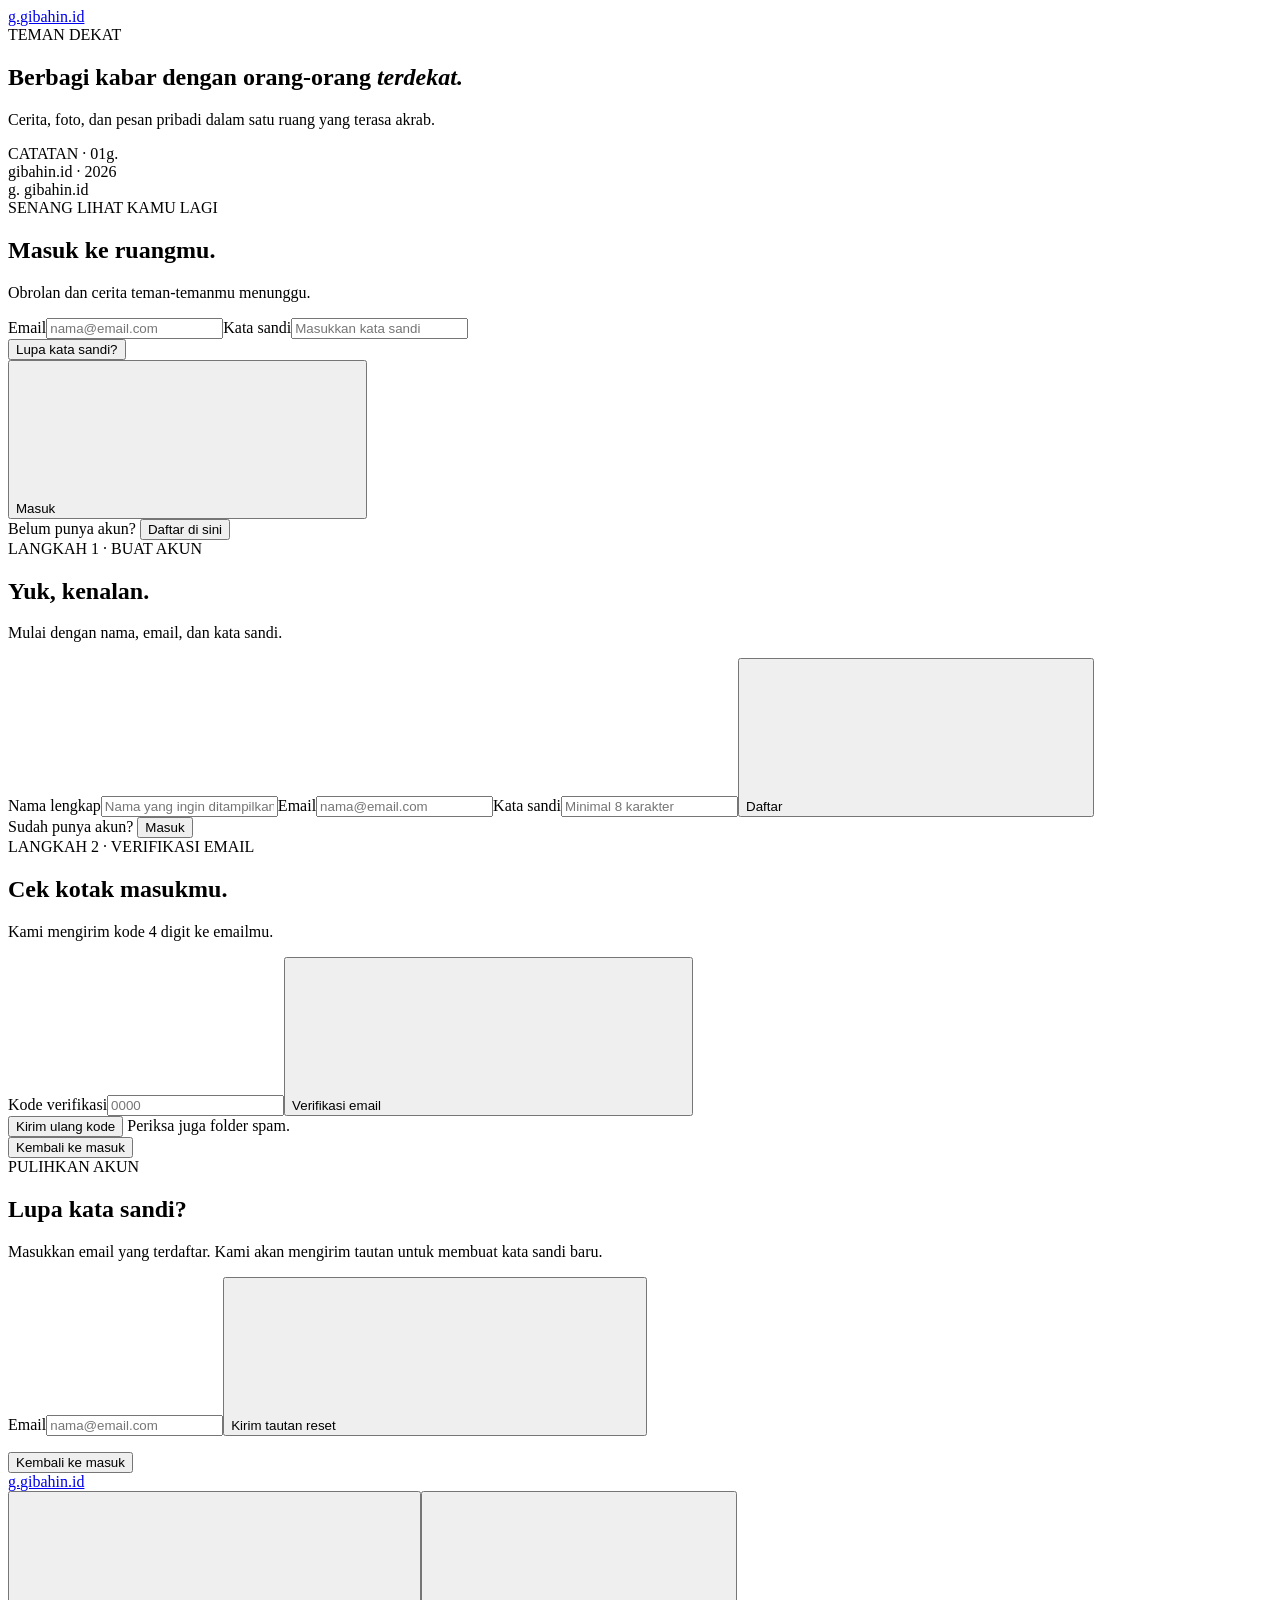
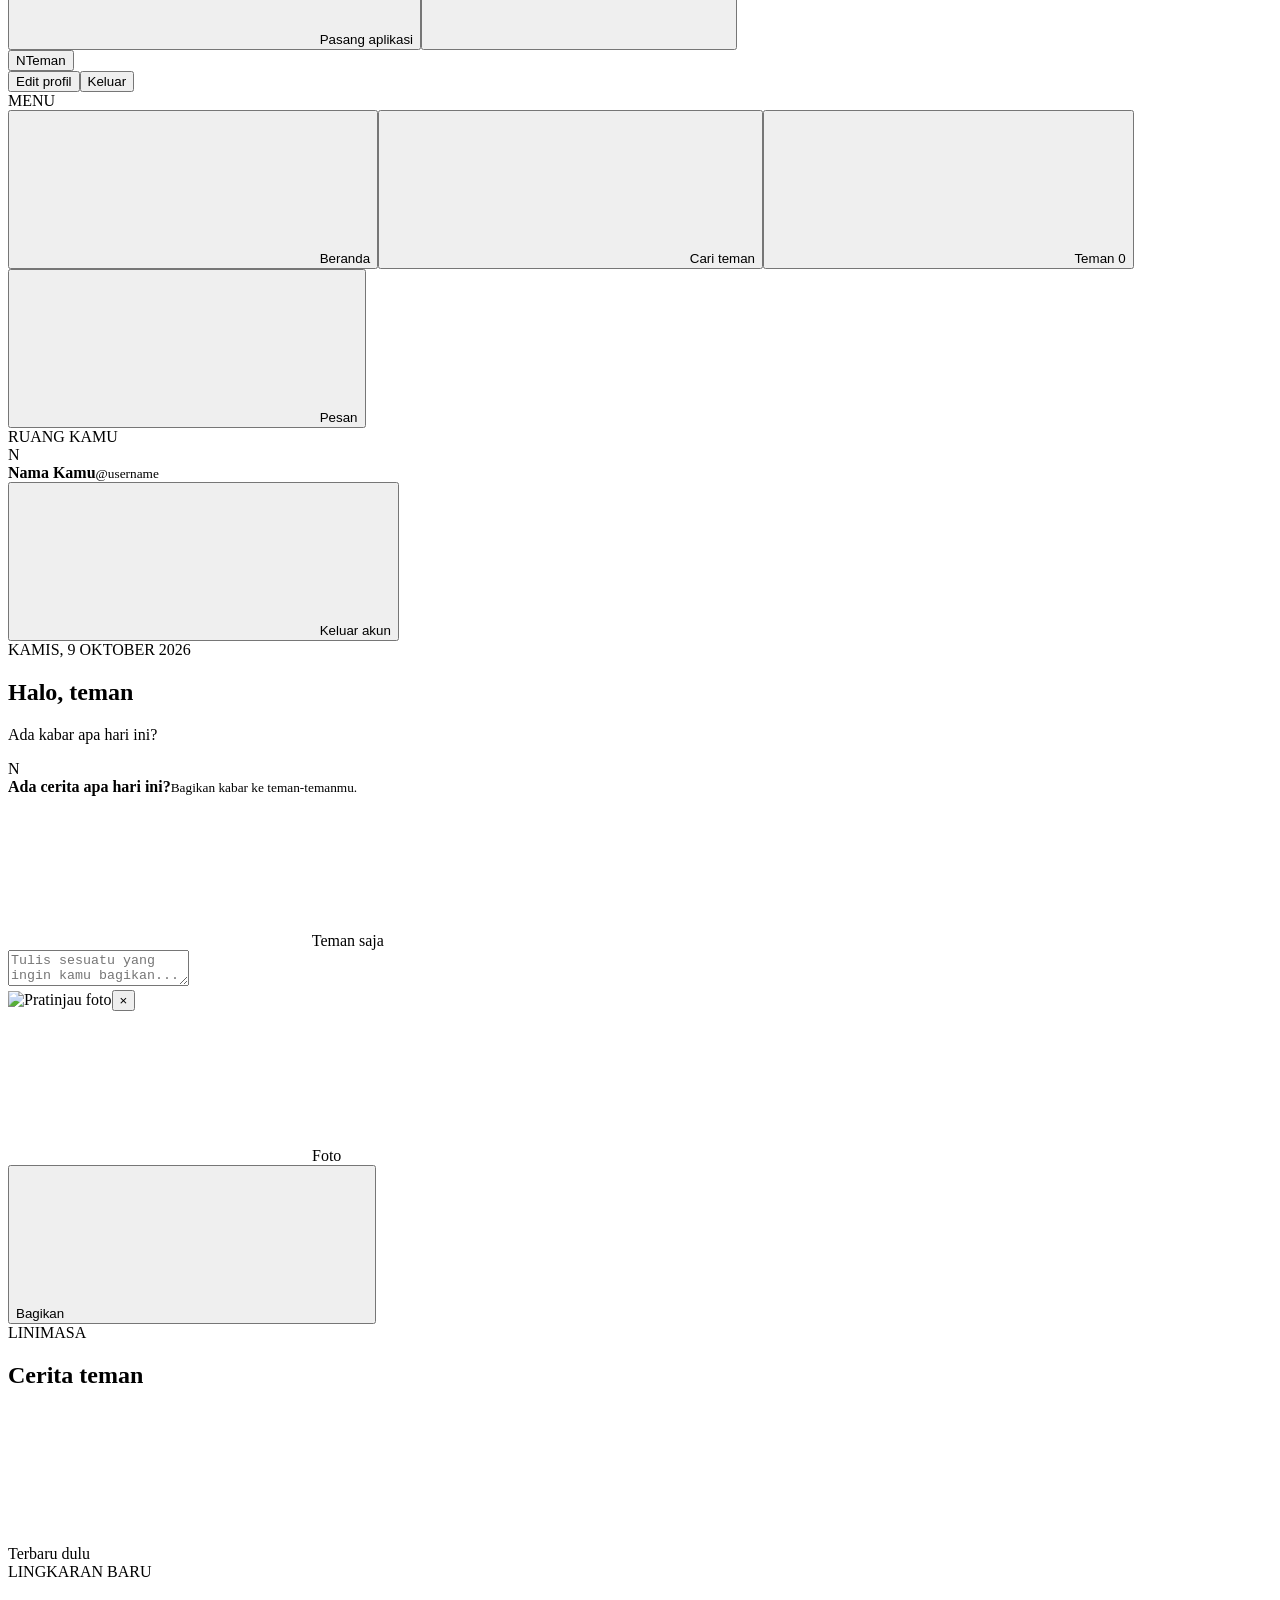
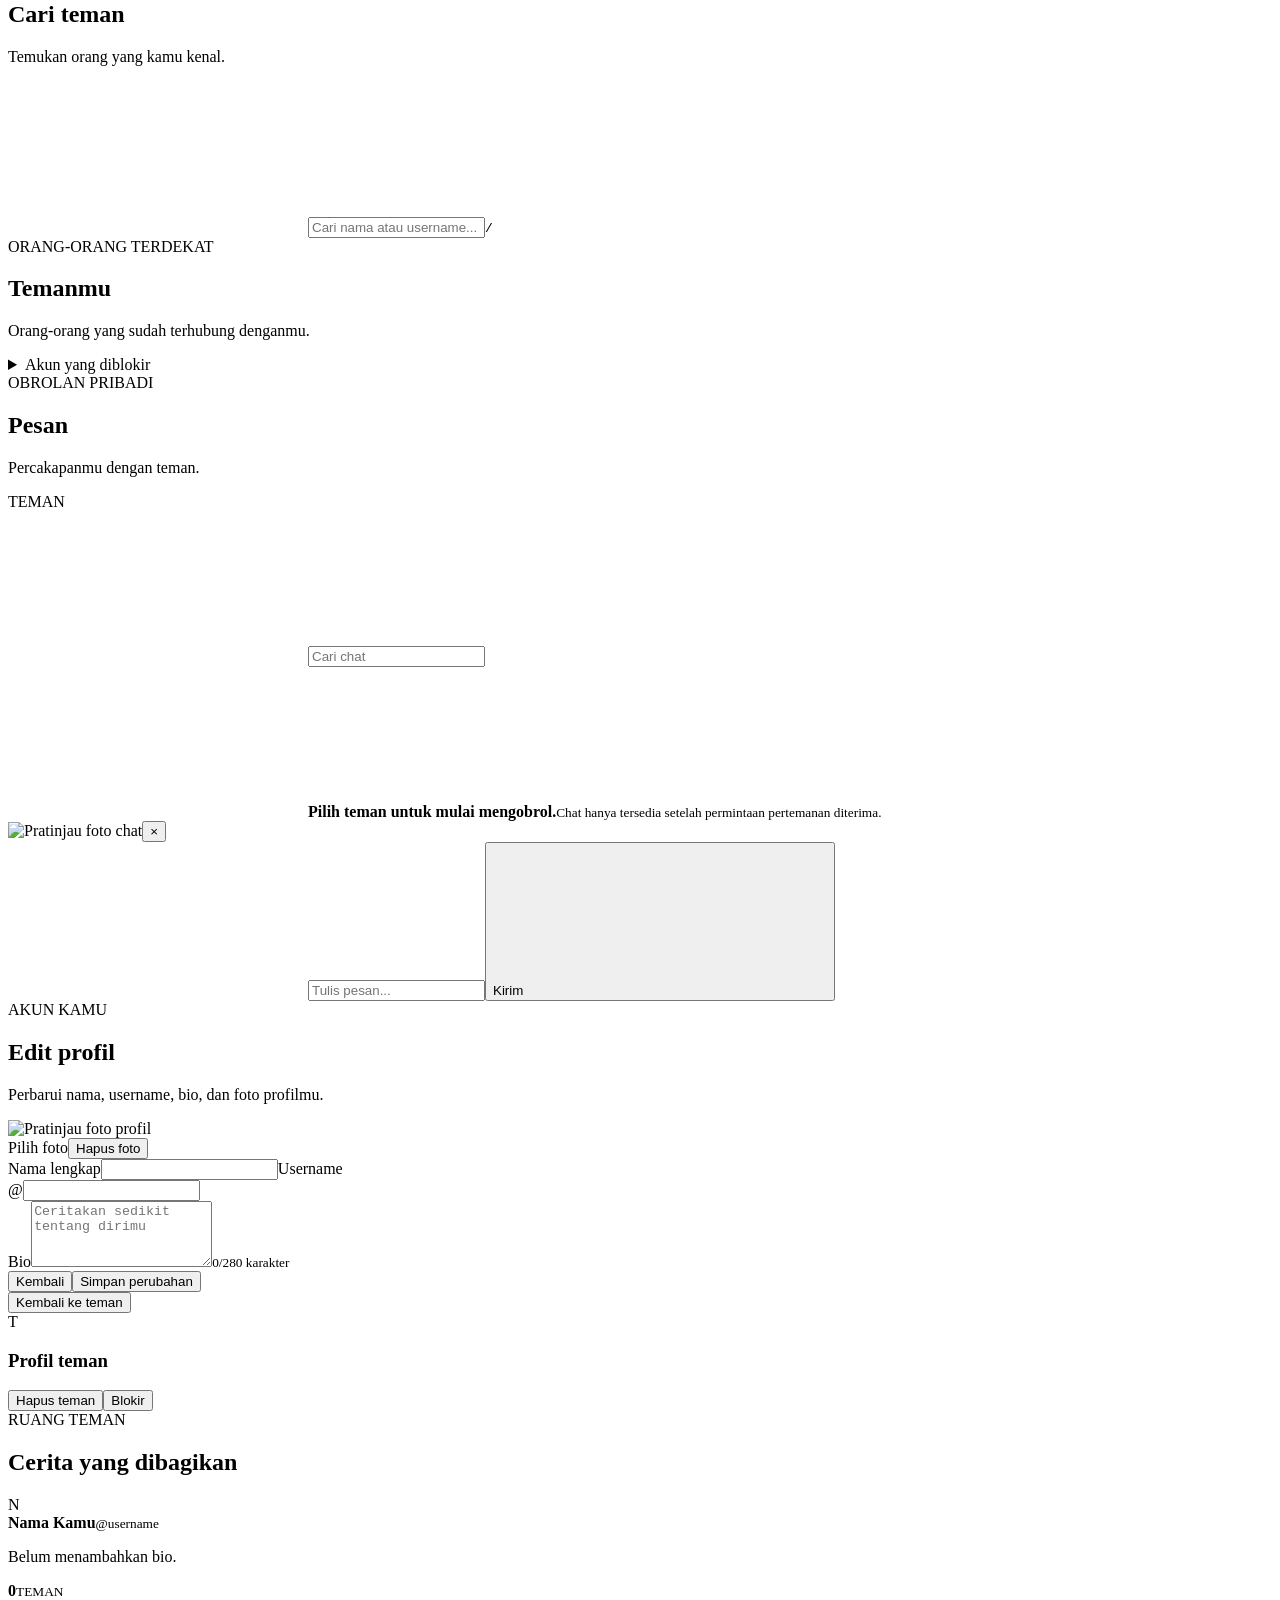
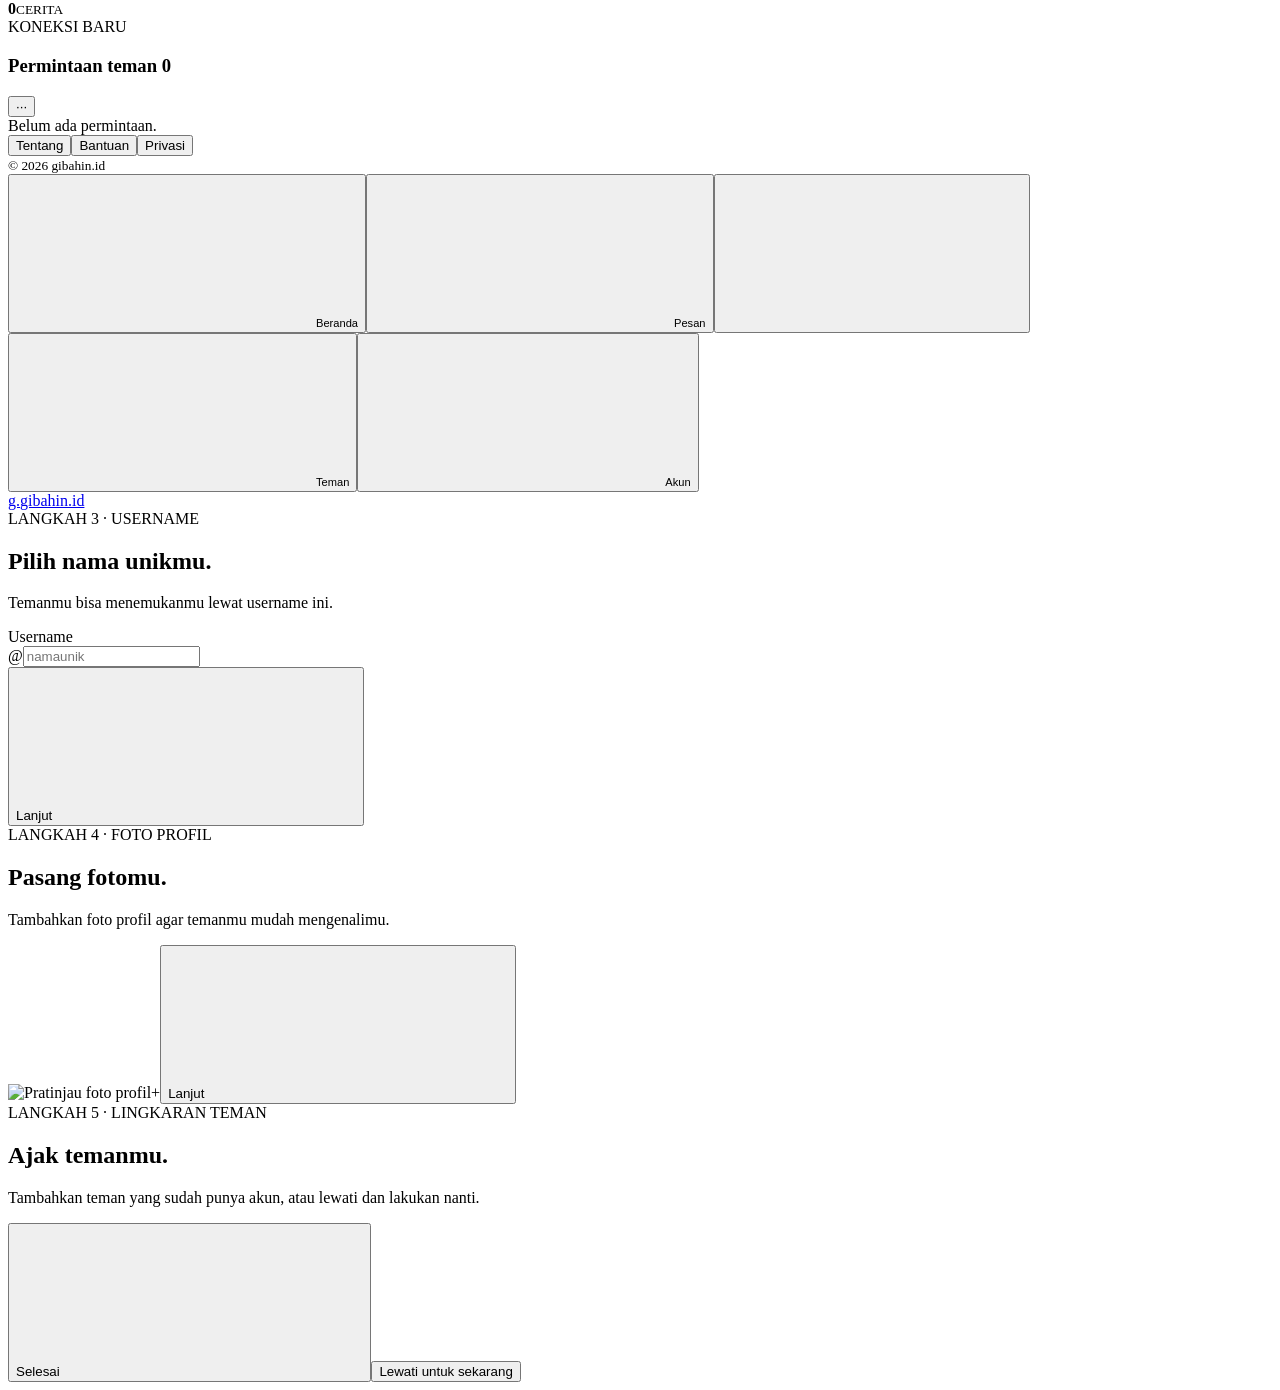
==== web/index.html @ b5e04d6a "Gibahin.ID" ====
<!doctype html>
<html lang="id">
<head>
  <meta charset="utf-8"><meta name="viewport" content="width=device-width, initial-scale=1, viewport-fit=cover">
  <meta name="theme-color" content="#f7f1e7"><meta name="description" content="Tempat kecil untuk berbagi cerita dengan teman dekat.">
  <link rel="manifest" href="/manifest.webmanifest"><link rel="icon" href="/icon.svg" type="image/svg+xml"><link rel="stylesheet" href="/style.css?v=27">
  <title>gibahin.id</title>
</head>
<body>
  <div class="grain"></div>
  <main id="auth" class="auth-shell">
    <section class="auth-copy">
      <a class="brand" href="#"><span class="brand-mark">g.</span><span>gibahin.id</span></a>
      <div class="auth-message"><div class="eyebrow"><span class="pulse"></span> TEMAN DEKAT</div><h1>Berbagi kabar dengan orang-orang <em>terdekat.</em></h1><p>Cerita, foto, dan pesan pribadi dalam satu ruang yang terasa akrab.</p>
      </div><div class="auth-art" aria-hidden="true"><span class="art-loop"></span><div class="art-card art-card-back"></div><div class="art-card art-card-front"><span class="art-kicker">CATATAN · 01</span><span class="art-picture"><i></i><i></i><i></i></span><span class="art-lines"><i></i><i></i><i></i></span><span class="art-stamp">g.</span></div><span class="art-spark art-spark-one"></span><span class="art-spark art-spark-two"></span></div><div class="auth-foot">gibahin.id · 2026</div>
    </section>
    <section class="auth-panel">
      <div class="mobile-brand"><span class="brand-mark">g.</span> gibahin.id</div>
      <div class="auth-card">
        <div id="loginForm"><div class="form-heading"><span class="eyebrow">SENANG LIHAT KAMU LAGI</span><h2>Masuk ke ruangmu.</h2><p>Obrolan dan cerita teman-temanmu menunggu.</p></div><label>Email<input id="loginEmail" type="email" placeholder="nama@email.com" autocomplete="email"></label><label>Kata sandi<input id="loginPassword" type="password" placeholder="Masukkan kata sandi" autocomplete="current-password"></label><div class="forgot-password-row"><button type="button" class="text-button" id="forgotPasswordAction">Lupa kata sandi?</button></div><button class="primary full" id="loginBtn">Masuk <svg class="ui-icon" aria-hidden="true"><use href="/icons.svg#arrow"></use></svg></button><div class="form-note">Belum punya akun? <button class="text-button" data-switch="register">Daftar di sini</button></div></div>
        <div id="registerForm" class="hidden"><div class="form-heading"><span class="eyebrow">LANGKAH 1 · BUAT AKUN</span><h2>Yuk, kenalan.</h2><p>Mulai dengan nama, email, dan kata sandi.</p></div><label>Nama lengkap<input id="regName" placeholder="Nama yang ingin ditampilkan" autocomplete="name"></label><label>Email<input id="regEmail" type="email" placeholder="nama@email.com" autocomplete="email"></label><label>Kata sandi<input id="regPassword" type="password" placeholder="Minimal 8 karakter" autocomplete="new-password"></label><button class="primary full" id="registerBtn">Daftar <svg class="ui-icon" aria-hidden="true"><use href="/icons.svg#arrow"></use></svg></button><div class="form-note">Sudah punya akun? <button class="text-button" data-switch="login">Masuk</button></div></div>
        <div id="verifyNotice" class="hidden"><div class="form-heading"><span class="eyebrow">LANGKAH 2 · VERIFIKASI EMAIL</span><h2>Cek kotak masukmu.</h2><p id="verifyMessage">Kami mengirim kode 4 digit ke emailmu.</p></div><label>Kode verifikasi<input id="verifyCode" type="text" inputmode="numeric" autocomplete="one-time-code" maxlength="4" pattern="[0-9]{4}" placeholder="0000" aria-label="Kode verifikasi 4 digit"></label><button class="primary full" id="verifyBtn">Verifikasi email <svg class="ui-icon" aria-hidden="true"><use href="/icons.svg#arrow"></use></svg></button><div class="form-note"><button class="text-button" id="resendCodeBtn" type="button">Kirim ulang kode</button><span id="resendHint"> Periksa juga folder spam.</span></div><button class="text-button" id="backToLogin" type="button">Kembali ke masuk</button></div>
        <form id="forgotPasswordForm" class="hidden"><div class="form-heading"><span class="eyebrow">PULIHKAN AKUN</span><h2>Lupa kata sandi?</h2><p>Masukkan email yang terdaftar. Kami akan mengirim tautan untuk membuat kata sandi baru.</p></div><label>Email<input id="resetRequestEmail" type="email" placeholder="nama@email.com" autocomplete="email" required></label><button class="primary full" id="sendResetLinkBtn" type="submit">Kirim tautan reset <svg class="ui-icon" aria-hidden="true"><use href="/icons.svg#arrow"></use></svg></button><p id="resetRequestNotice" class="form-note hidden" role="status"></p><button class="text-button reset-back-button" id="backToLoginFromReset" type="button">Kembali ke masuk</button></form>
        <div id="authError" class="error hidden"></div>
      </div>
    </section>
  </main>
  <div id="app" class="app hidden">
    <header class="topbar"><a class="brand" href="#"><span class="brand-mark">g.</span><span>gibahin.id</span></a><div class="top-actions"><button id="installBtn" class="install-btn hidden"><svg class="ui-icon" aria-hidden="true"><use href="/icons.svg#install"></use></svg> Pasang aplikasi</button><button class="icon-button" id="bellBtn" aria-label="Permintaan teman"><svg class="ui-icon" aria-hidden="true"><use href="/icons.svg#bell"></use></svg><span id="requestDot" class="request-notice hidden" aria-hidden="true"></span></button><div class="profile-menu-wrap"><button class="profile-chip" id="profileBtn" aria-haspopup="menu" aria-expanded="false"><span id="navAvatar" class="avatar avatar-small">N</span><span id="navName">Teman</span></button><div id="profileDropdown" class="profile-dropdown hidden" role="menu"><button type="button" id="editProfileAction" role="menuitem">Edit profil</button><button type="button" id="logoutMenuBtn" role="menuitem" class="danger-action">Keluar</button></div></div></div></header>
    <div class="app-layout"><aside class="left-rail"><div class="rail-label">MENU</div><button class="nav-item selected" data-view="home"><svg class="ui-icon" aria-hidden="true"><use href="/icons.svg#home"></use></svg> Beranda</button><button class="nav-item" data-view="discover"><svg class="ui-icon" aria-hidden="true"><use href="/icons.svg#search"></use></svg> Cari teman</button><button class="nav-item" data-view="friends"><svg class="ui-icon" aria-hidden="true"><use href="/icons.svg#friends"></use></svg> Teman <span class="nav-count" id="friendCount">0</span></button><button class="nav-item" data-view="chat"><svg class="ui-icon" aria-hidden="true"><use href="/icons.svg#chat"></use></svg> Pesan<i id="desktopMessagePing" class="message-ping hidden" aria-hidden="true"></i></button><div class="rail-divider"></div><div class="rail-label">RUANG KAMU</div><div class="self-card"><span id="sideAvatar" class="avatar">N</span><div><strong id="sideName">Nama Kamu</strong><small id="sideHandle">@username</small></div></div><button class="logout" id="logoutBtn"><svg class="ui-icon" aria-hidden="true"><use href="/icons.svg#logout"></use></svg> Keluar akun</button></aside>
      <section class="main-column"><div id="homeView"><div class="welcome-row"><div><span class="eyebrow">KAMIS, 9 OKTOBER 2026</span><h1 id="greeting">Halo, teman</h1><p class="subhead">Ada kabar apa hari ini?</p></div></div>
        <section class="composer card"><div class="composer-top"><span id="composerAvatar" class="avatar">N</span><div class="composer-prompt"><strong>Ada cerita apa hari ini?</strong><small>Bagikan kabar ke teman-temanmu.</small></div><span class="privacy-pill"><svg class="ui-icon" aria-hidden="true"><use href="/icons.svg#lock"></use></svg> <span>Teman saja</span></span></div><textarea id="postCaption" maxlength="1000" placeholder="Tulis sesuatu yang ingin kamu bagikan..."></textarea><div id="imagePreview" class="image-preview hidden"><img id="selectedImage" alt="Pratinjau foto"><button id="removeImage" type="button" aria-label="Hapus foto">×</button></div><div class="composer-bottom"><div class="composer-tools"><label class="photo-button" for="photoInput" title="Tambahkan foto"><svg class="ui-icon" aria-hidden="true"><use href="/icons.svg#photo"></use></svg> <span>Foto</span></label><input id="photoInput" type="file" accept="image/jpeg,image/png,image/webp" hidden></div><button class="primary post-button" id="postBtn">Bagikan <svg class="ui-icon" aria-hidden="true"><use href="/icons.svg#arrow"></use></svg></button></div></section>
        <div class="feed-heading"><div><span class="eyebrow">LINIMASA</span><h2>Cerita teman</h2></div><span class="feed-sort">Terbaru dulu <svg class="ui-icon" aria-hidden="true"><use href="/icons.svg#sort"></use></svg></span></div><div id="feed" class="feed-list"></div></div>
        <div id="discoverView" class="secondary-view hidden"><div class="welcome-row"><div><span class="eyebrow">LINGKARAN BARU</span><h1>Cari teman</h1><p class="subhead">Temukan orang yang kamu kenal.</p></div></div><div class="search-box"><svg class="ui-icon" aria-hidden="true"><use href="/icons.svg#search"></use></svg><input id="searchInput" placeholder="Cari nama atau username..."><kbd>/</kbd></div><div id="peopleList" class="people-list"></div></div>
        <div id="friendsView" class="secondary-view hidden"><div class="welcome-row"><div><span class="eyebrow">ORANG-ORANG TERDEKAT</span><h1>Temanmu</h1><p class="subhead">Orang-orang yang sudah terhubung denganmu.</p></div></div><div id="friendsList" class="people-list"></div><details class="blocked-section"><summary>Akun yang diblokir</summary><div id="blockedList" class="blocked-list"><div class="empty-mini">Memuat...</div></div></details></div>
        <div id="chatView" class="secondary-view hidden"><div class="welcome-row"><div><span class="eyebrow">OBROLAN PRIBADI</span><h1>Pesan</h1><p class="subhead">Percakapanmu dengan teman.</p></div></div><div class="chat-layout"><aside class="chat-sidebar"><div class="chat-list-title">TEMAN</div><label class="chat-search"><svg class="ui-icon" aria-hidden="true"><use href="/icons.svg#search"></use></svg><input id="chatSearchInput" type="search" placeholder="Cari chat" aria-label="Cari percakapan"></label><div id="conversationList" class="conversation-list"></div></aside><section class="chat-panel"><div id="chatEmpty" class="chat-empty"><svg class="ui-icon chat-empty-icon" aria-hidden="true"><use href="/icons.svg#chat"></use></svg><strong>Pilih teman untuk mulai mengobrol.</strong><small>Chat hanya tersedia setelah permintaan pertemanan diterima.</small></div><div id="activeChat" class="active-chat hidden"><div id="chatHeader" class="chat-header"></div><div id="messageList" class="message-list"></div><form id="messageForm" class="message-form"><div id="chatImagePreview" class="chat-image-preview hidden"><img id="chatImagePreviewImg" alt="Pratinjau foto chat"><button type="button" id="removeChatImage" aria-label="Hapus foto">×</button></div><div class="message-compose-row"><label class="chat-photo-button" for="chatImageInput" title="Kirim foto"><svg class="ui-icon" aria-hidden="true"><use href="/icons.svg#photo"></use></svg></label><input id="chatImageInput" type="file" accept="image/jpeg,image/png,image/webp" hidden><input id="messageInput" maxlength="4000" placeholder="Tulis pesan..." autocomplete="off"><button class="primary" type="submit">Kirim <svg class="ui-icon" aria-hidden="true"><use href="/icons.svg#arrow"></use></svg></button></div></form></div></section></div></div>
      <div id="profileView" class="secondary-view hidden"><div class="welcome-row"><div><span class="eyebrow">AKUN KAMU</span><h1>Edit profil</h1><p class="subhead">Perbarui nama, username, bio, dan foto profilmu.</p></div></div><section class="profile-page card"><form id="profileForm"><div class="profile-photo-row"><div class="profile-preview"><img id="profileAvatarPreview" alt="Pratinjau foto profil"></div><div><label class="photo-button profile-photo-button" for="profileAvatarInput">Pilih foto</label><input id="profileAvatarInput" type="file" accept="image/jpeg,image/png,image/webp" hidden><button class="text-button" type="button" id="clearProfileAvatar">Hapus foto</button></div></div><label>Nama lengkap<input id="profileName" maxlength="100" required autocomplete="name"></label><label>Username<div class="input-prefix"><span>@</span><input id="profileUsername" maxlength="24" required autocomplete="username"></div></label><label>Bio<textarea id="profileBio" maxlength="280" rows="4" placeholder="Ceritakan sedikit tentang dirimu"></textarea><small class="profile-help"><span id="bioCount">0</span>/280 karakter</small></label><div class="profile-form-actions"><button type="button" class="profile-cancel" id="cancelProfile">Kembali</button><button type="submit" class="primary">Simpan perubahan</button></div><div id="profileError" class="error hidden"></div></form></section></div>
      <div id="friendProfileView" class="secondary-view hidden"><button class="profile-back" id="backFromFriendProfile">Kembali ke teman</button><section class="friend-profile-card card"><div id="friendProfileCover" class="friend-profile-cover"></div><div class="friend-profile-body"><span id="friendProfileAvatar" class="avatar friend-profile-avatar">T</span><h1 id="friendProfileName">Profil teman</h1><div id="friendProfileHandle" class="friend-profile-handle"></div><p id="friendProfileBio" class="friend-profile-bio"></p><div class="friend-profile-actions"><button type="button" class="profile-cancel" id="removeFriendAction">Hapus teman</button><button type="button" class="danger-action block-user-action" id="blockFriendAction">Blokir</button></div></div></section><div class="feed-heading"><div><span class="eyebrow">RUANG TEMAN</span><h2>Cerita yang dibagikan</h2></div></div><div id="friendProfilePosts" class="feed-list"></div></div>
      </section><aside class="right-rail"><div class="mini-profile"><div class="mini-cover"></div><span id="rightAvatar" class="avatar mini-avatar">N</span><div class="mini-profile-info"><strong id="rightName">Nama Kamu</strong><small id="rightHandle">@username</small><p id="rightBio">Belum menambahkan bio.</p></div><div class="mini-stats"><div><strong id="statFriends">0</strong><small>TEMAN</small></div><div><strong id="statPosts">0</strong><small>CERITA</small></div></div></div>
        <div class="request-card"><div class="widget-heading"><div><span class="eyebrow">KONEKSI BARU</span><h3>Permintaan teman <span id="reqCount" class="count-badge">0</span></h3></div><button id="viewRequests" class="more-button">···</button></div><div id="requestList" class="request-list"><div class="empty-mini">Belum ada permintaan.</div></div></div>
      </aside></div>
    <footer class="site-footer"><nav class="site-footer-links" aria-label="Informasi"><button type="button" data-info="about" aria-haspopup="dialog">Tentang</button><button type="button" data-info="help" aria-haspopup="dialog">Bantuan</button><button type="button" data-info="privacy" aria-haspopup="dialog">Privasi</button></nav><small>© 2026 gibahin.id</small></footer>
    <nav class="mobile-nav"><button class="selected" data-view="home"><svg class="ui-icon" aria-hidden="true"><use href="/icons.svg#home"></use></svg><small>Beranda</small></button><button data-view="chat"><svg class="ui-icon" aria-hidden="true"><use href="/icons.svg#chat"></use></svg><i id="mobileMessagePing" class="message-ping hidden" aria-hidden="true"></i><small>Pesan</small></button><button class="mobile-compose" id="mobileCompose" aria-label="Buat cerita"><svg class="ui-icon" aria-hidden="true"><use href="/icons.svg#plus"></use></svg></button><button data-view="friends"><svg class="ui-icon" aria-hidden="true"><use href="/icons.svg#friends"></use></svg><small>Teman</small></button><button id="mobileProfile" data-view="profile"><svg class="ui-icon" aria-hidden="true"><use href="/icons.svg#person"></use></svg><small>Akun</small></button></nav>
  </div>
  <div id="onboarding" class="onboarding-overlay hidden"><div class="onboarding-card"><a class="brand" href="#"><span class="brand-mark">g.</span><span>gibahin.id</span></a><div class="onboard-progress"><i id="progressBar"></i></div><div id="onboardStep1"><span class="eyebrow">LANGKAH 3 · USERNAME</span><h2>Pilih nama unikmu.</h2><p>Temanmu bisa menemukanmu lewat username ini.</p><label>Username<div class="input-prefix"><span>@</span><input id="onboardUsername" maxlength="24" placeholder="namaunik" autocomplete="username"></div></label><button class="primary full" id="saveUsername">Lanjut <svg class="ui-icon" aria-hidden="true"><use href="/icons.svg#arrow"></use></svg></button></div><div id="onboardStep2" class="hidden"><span class="eyebrow">LANGKAH 4 · FOTO PROFIL</span><h2>Pasang fotomu.</h2><p>Tambahkan foto profil agar temanmu mudah mengenalimu.</p><label class="avatar-upload" for="avatarInput"><img id="avatarPreview" alt="Pratinjau foto profil"><span id="avatarPlaceholder">+</span></label><input id="avatarInput" type="file" accept="image/jpeg,image/png,image/webp" hidden><button class="primary full" id="saveAvatar">Lanjut <svg class="ui-icon" aria-hidden="true"><use href="/icons.svg#arrow"></use></svg></button></div><div id="onboardStep3" class="hidden"><span class="eyebrow">LANGKAH 5 · LINGKARAN TEMAN</span><h2>Ajak temanmu.</h2><p>Tambahkan teman yang sudah punya akun, atau lewati dan lakukan nanti.</p><div id="onboardPeople" class="onboard-people"></div><button class="primary full" id="finishOnboarding">Selesai <svg class="ui-icon" aria-hidden="true"><use href="/icons.svg#check"></use></svg></button><button class="text-button skip-step" id="skipFriends">Lewati untuk sekarang</button></div><div id="onboardError" class="error hidden"></div></div></div>
  <dialog id="avatarCropDialog" class="profile-dialog crop-dialog" aria-labelledby="avatarCropTitle"><div class="profile-dialog-heading"><div><span class="eyebrow">FOTO PROFIL</span><h2 id="avatarCropTitle">Atur foto</h2></div><button type="button" class="profile-close" id="cancelAvatarCrop" aria-label="Tutup"><svg class="ui-icon" aria-hidden="true"><use href="/icons.svg#close"></use></svg></button></div><p class="crop-help">Geser dan perbesar foto sampai pas di dalam bingkai.</p><div id="cropStage" class="crop-stage"><img id="cropSource" alt="Atur potongan foto profil" draggable="false"></div><label class="crop-slider-label">Perbesar <input id="cropZoom" type="range" min="1" max="3" step="0.01" value="1"></label><label class="crop-slider-label">Geser horizontal <input id="cropX" type="range" min="0" max="100" value="50"></label><label class="crop-slider-label">Geser vertikal <input id="cropY" type="range" min="0" max="100" value="50"></label><div class="profile-form-actions"><button type="button" class="profile-cancel" id="cancelCropButton">Batal</button><button type="button" class="primary" id="applyAvatarCrop">Gunakan foto</button></div></dialog>
  <dialog id="postEditDialog" class="profile-dialog" aria-labelledby="postEditTitle"><form id="postEditForm"><div class="profile-dialog-heading"><div><span class="eyebrow">CERITAMU</span><h2 id="postEditTitle">Edit postingan</h2></div><button type="button" class="profile-close" id="closePostEdit" aria-label="Tutup"><svg class="ui-icon" aria-hidden="true"><use href="/icons.svg#close"></use></svg></button></div><label>Isi cerita<textarea id="editPostCaption" maxlength="1000" rows="5" placeholder="Tulis sesuatu yang ingin kamu bagikan..."></textarea></label><div class="edit-photo-tools"><label class="photo-button profile-photo-button" for="editPostPhoto">Pilih foto</label><input id="editPostPhoto" type="file" accept="image/jpeg,image/png,image/webp" hidden><button type="button" class="text-button" id="clearEditPostPhoto">Hapus foto</button></div><div id="editPostPreview" class="image-preview hidden"><img id="editPostImage" alt="Pratinjau foto postingan"></div><div id="postEditError" class="error hidden"></div><div class="profile-form-actions"><button type="button" class="profile-cancel" id="cancelPostEdit">Batal</button><button type="submit" class="primary">Simpan perubahan</button></div></form></dialog>
  <dialog id="friendRequestsDialog" class="profile-dialog request-dialog" aria-labelledby="friendRequestsTitle"><div class="profile-dialog-heading"><div><span class="eyebrow">KONEKSI BARU</span><h2 id="friendRequestsTitle">Permintaan teman <span id="requestDialogCount" class="count-badge">0</span></h2></div><button type="button" class="profile-close" id="closeFriendRequests" aria-label="Tutup"><svg class="ui-icon" aria-hidden="true"><use href="/icons.svg#close"></use></svg></button></div><div id="requestDialogList" class="request-list"></div></dialog>
  <dialog id="infoDialog" class="profile-dialog info-dialog" aria-labelledby="infoDialogTitle"><div class="profile-dialog-heading"><div><span class="eyebrow">gibahin.id</span><h2 id="infoDialogTitle">Informasi</h2></div><button type="button" class="profile-close" id="closeInfoDialog" aria-label="Tutup"><svg class="ui-icon" aria-hidden="true"><use href="/icons.svg#close"></use></svg></button></div><div id="infoDialogBody" class="info-dialog-body"></div></dialog>
  <div id="toast" class="toast"></div>
  <script src="/app.js?v=24" defer></script>
</body></html>
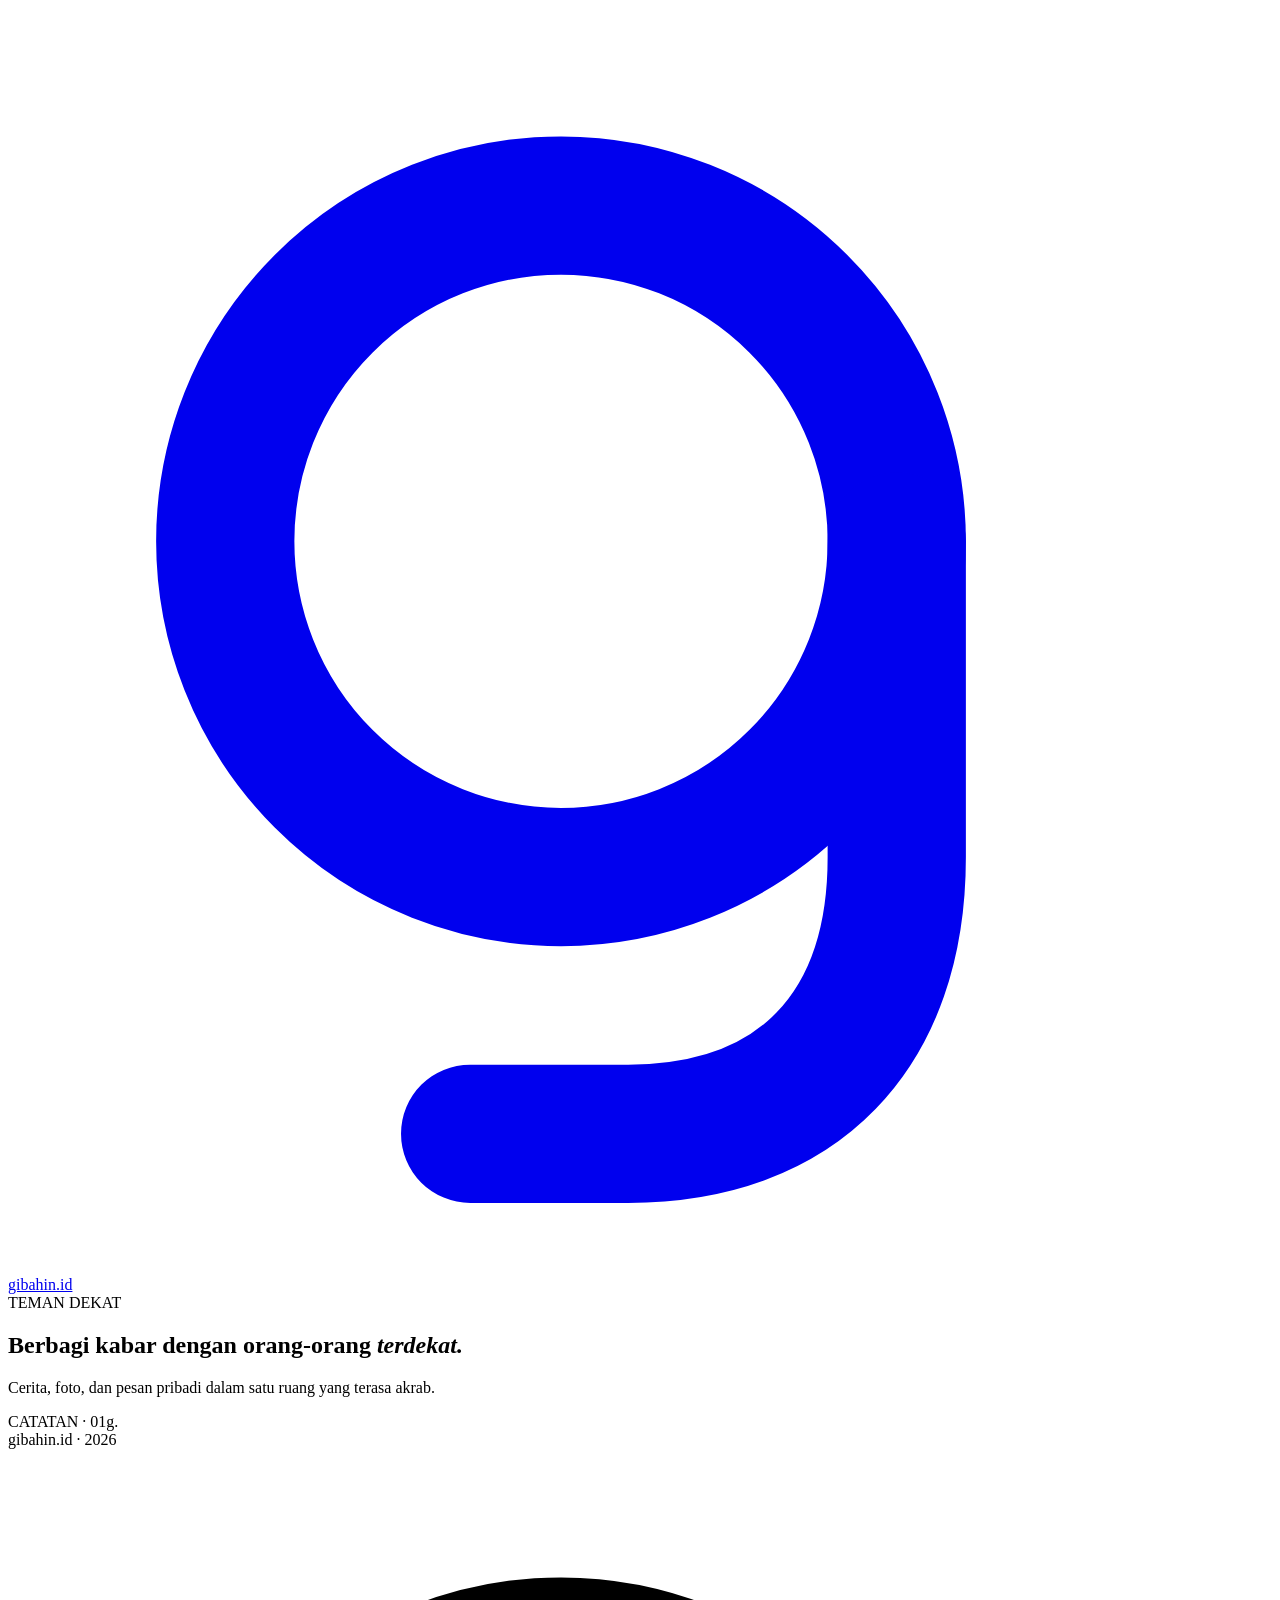
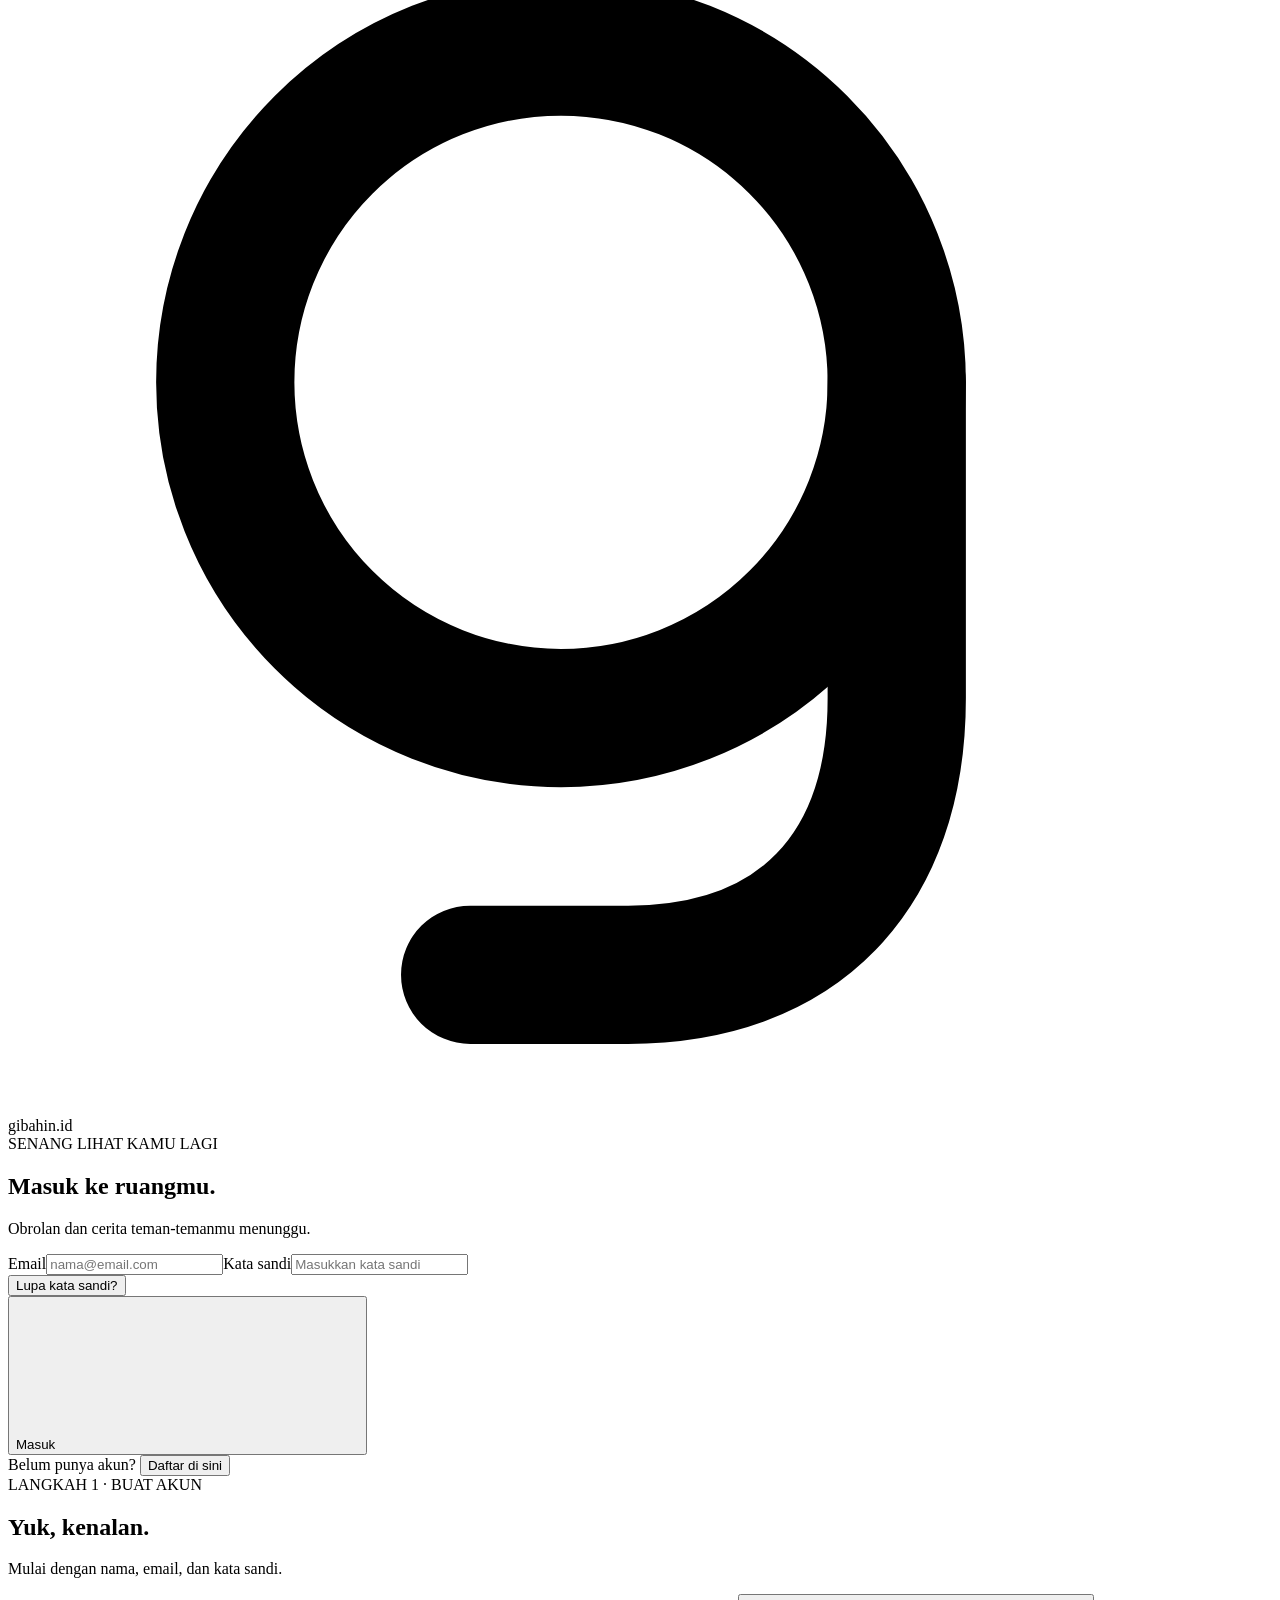
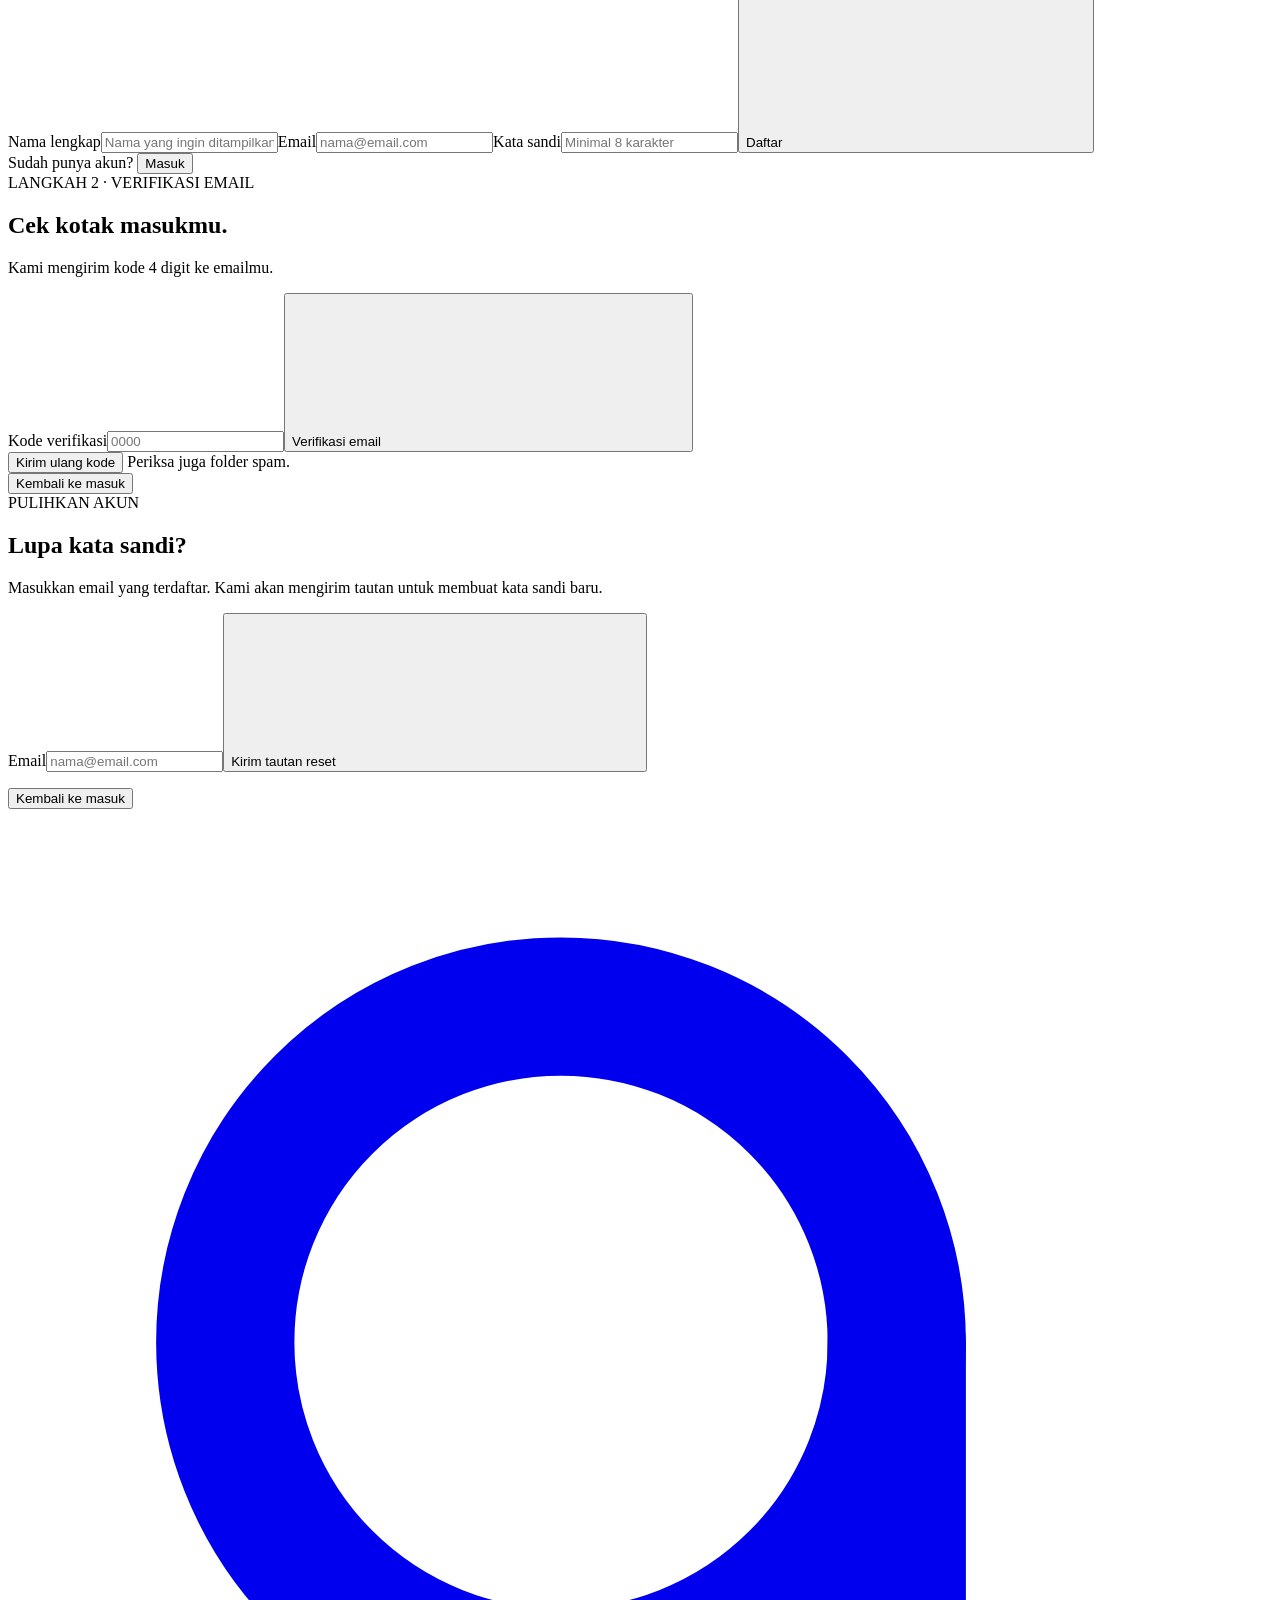
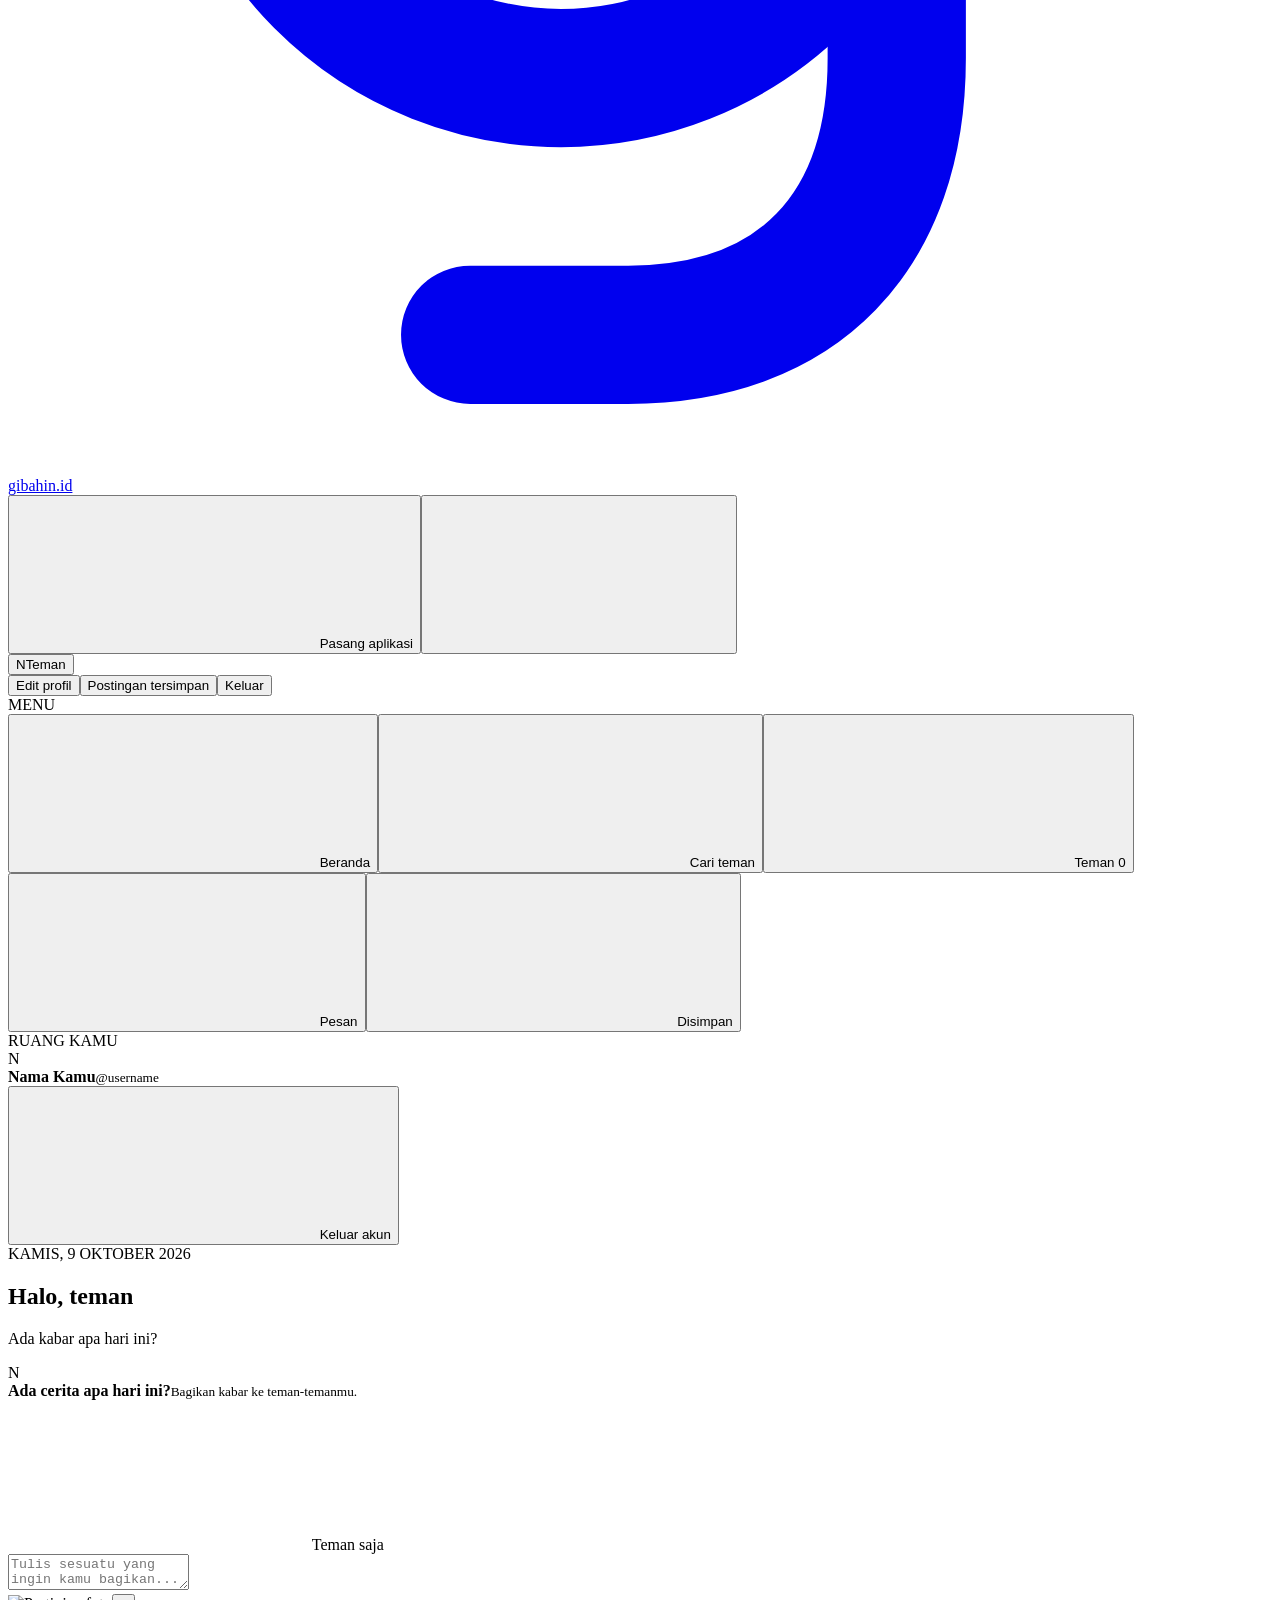
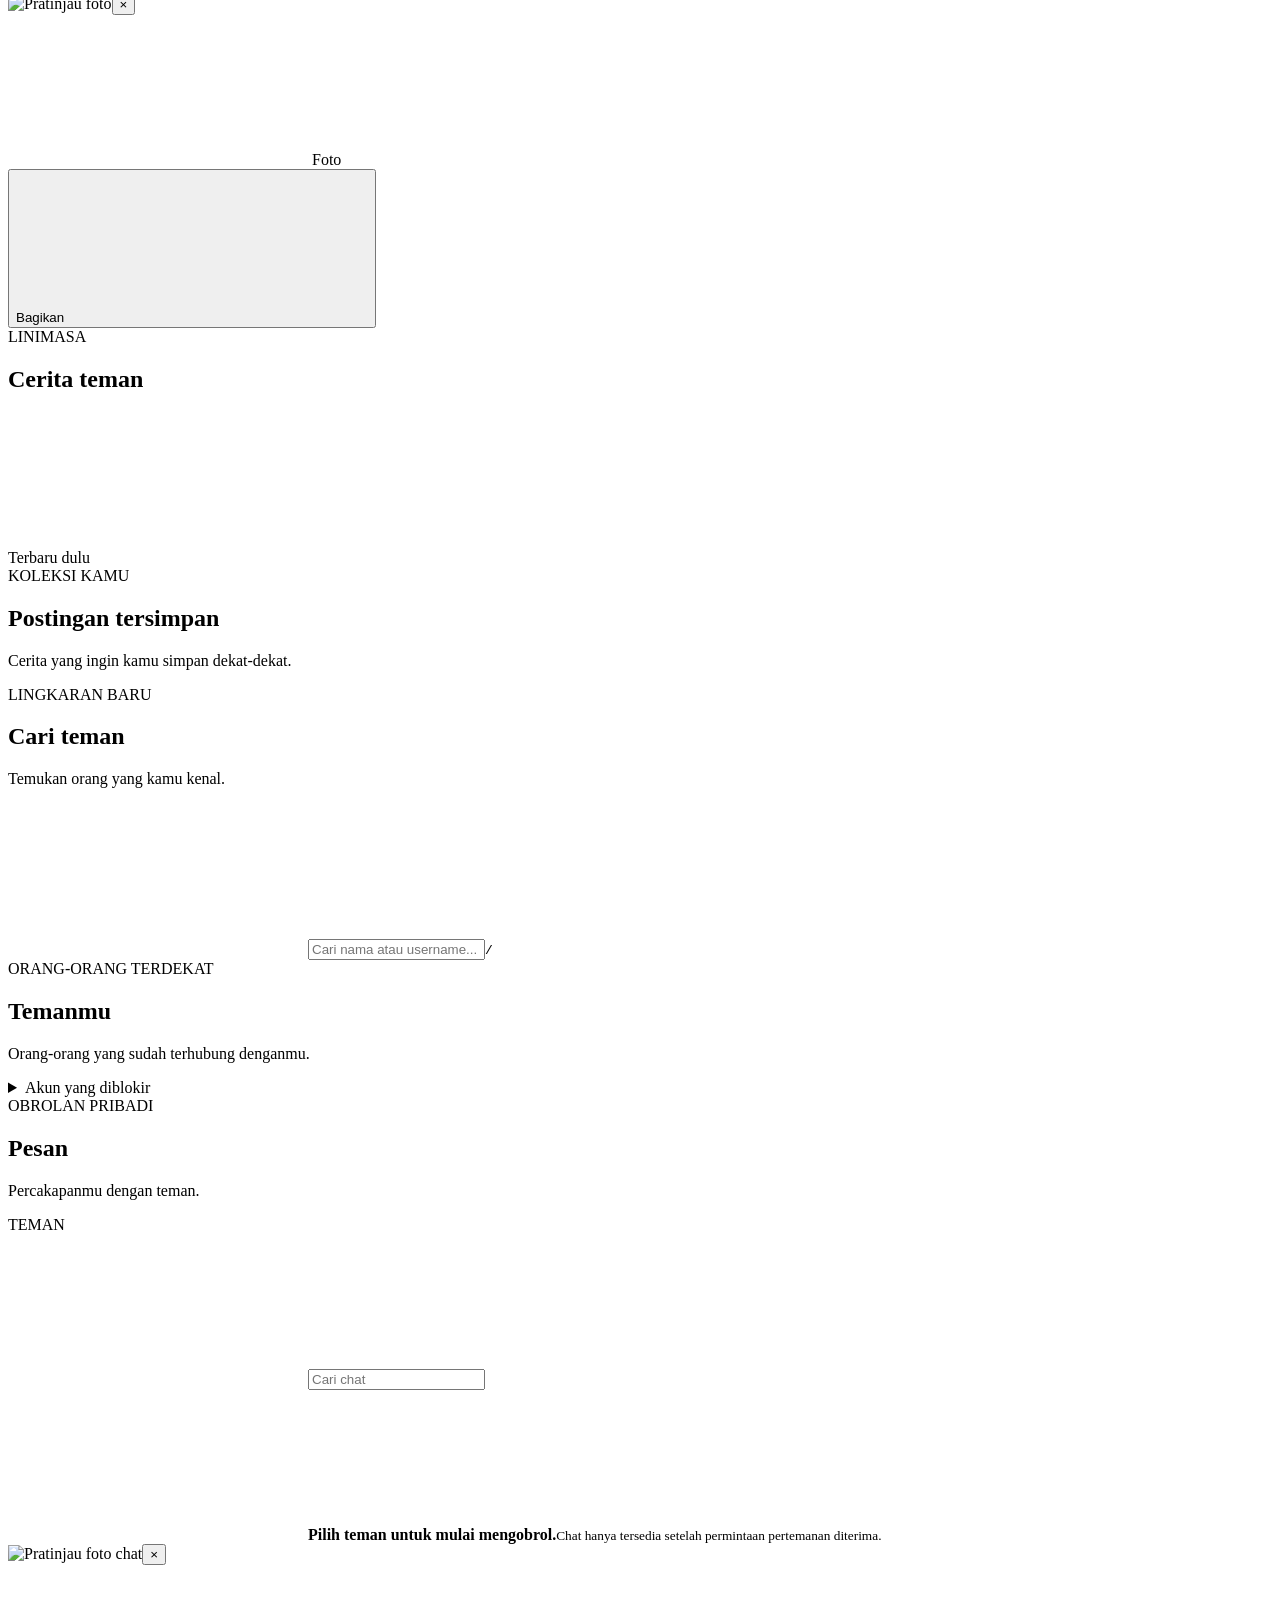
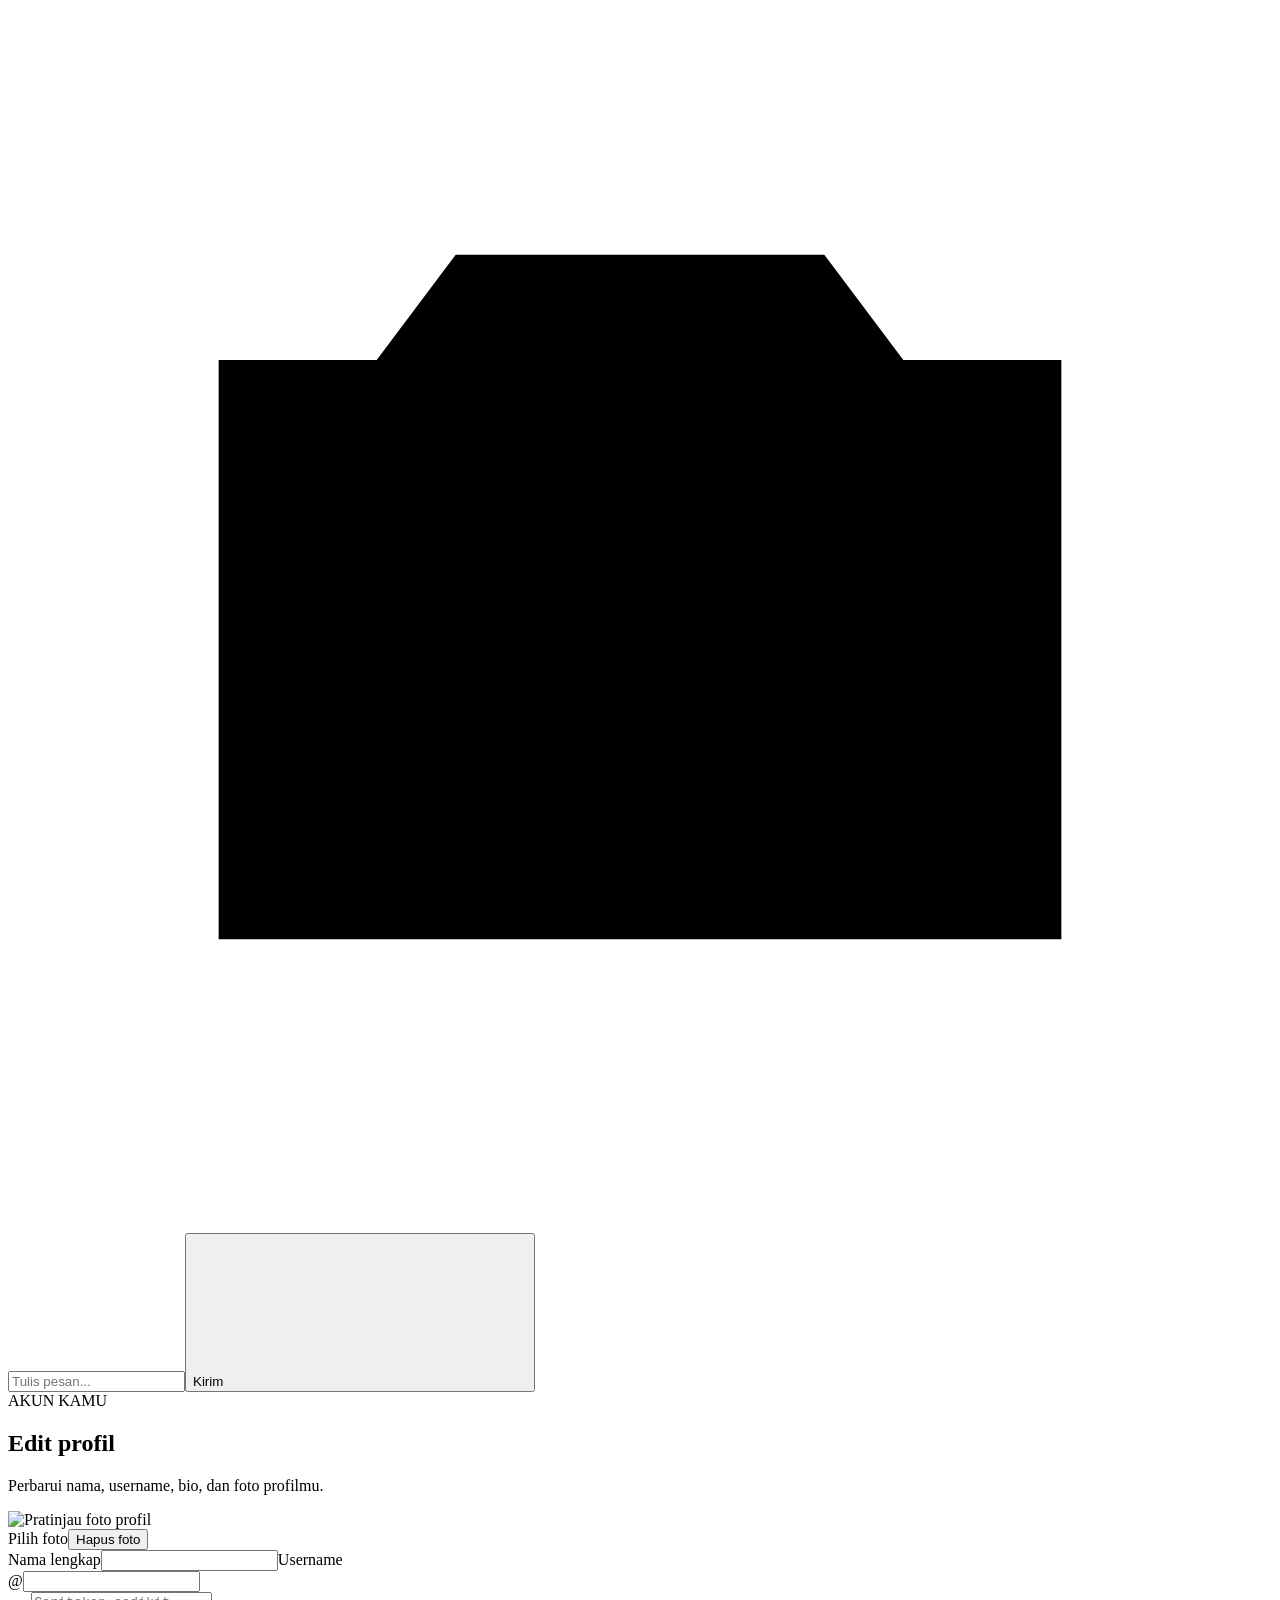
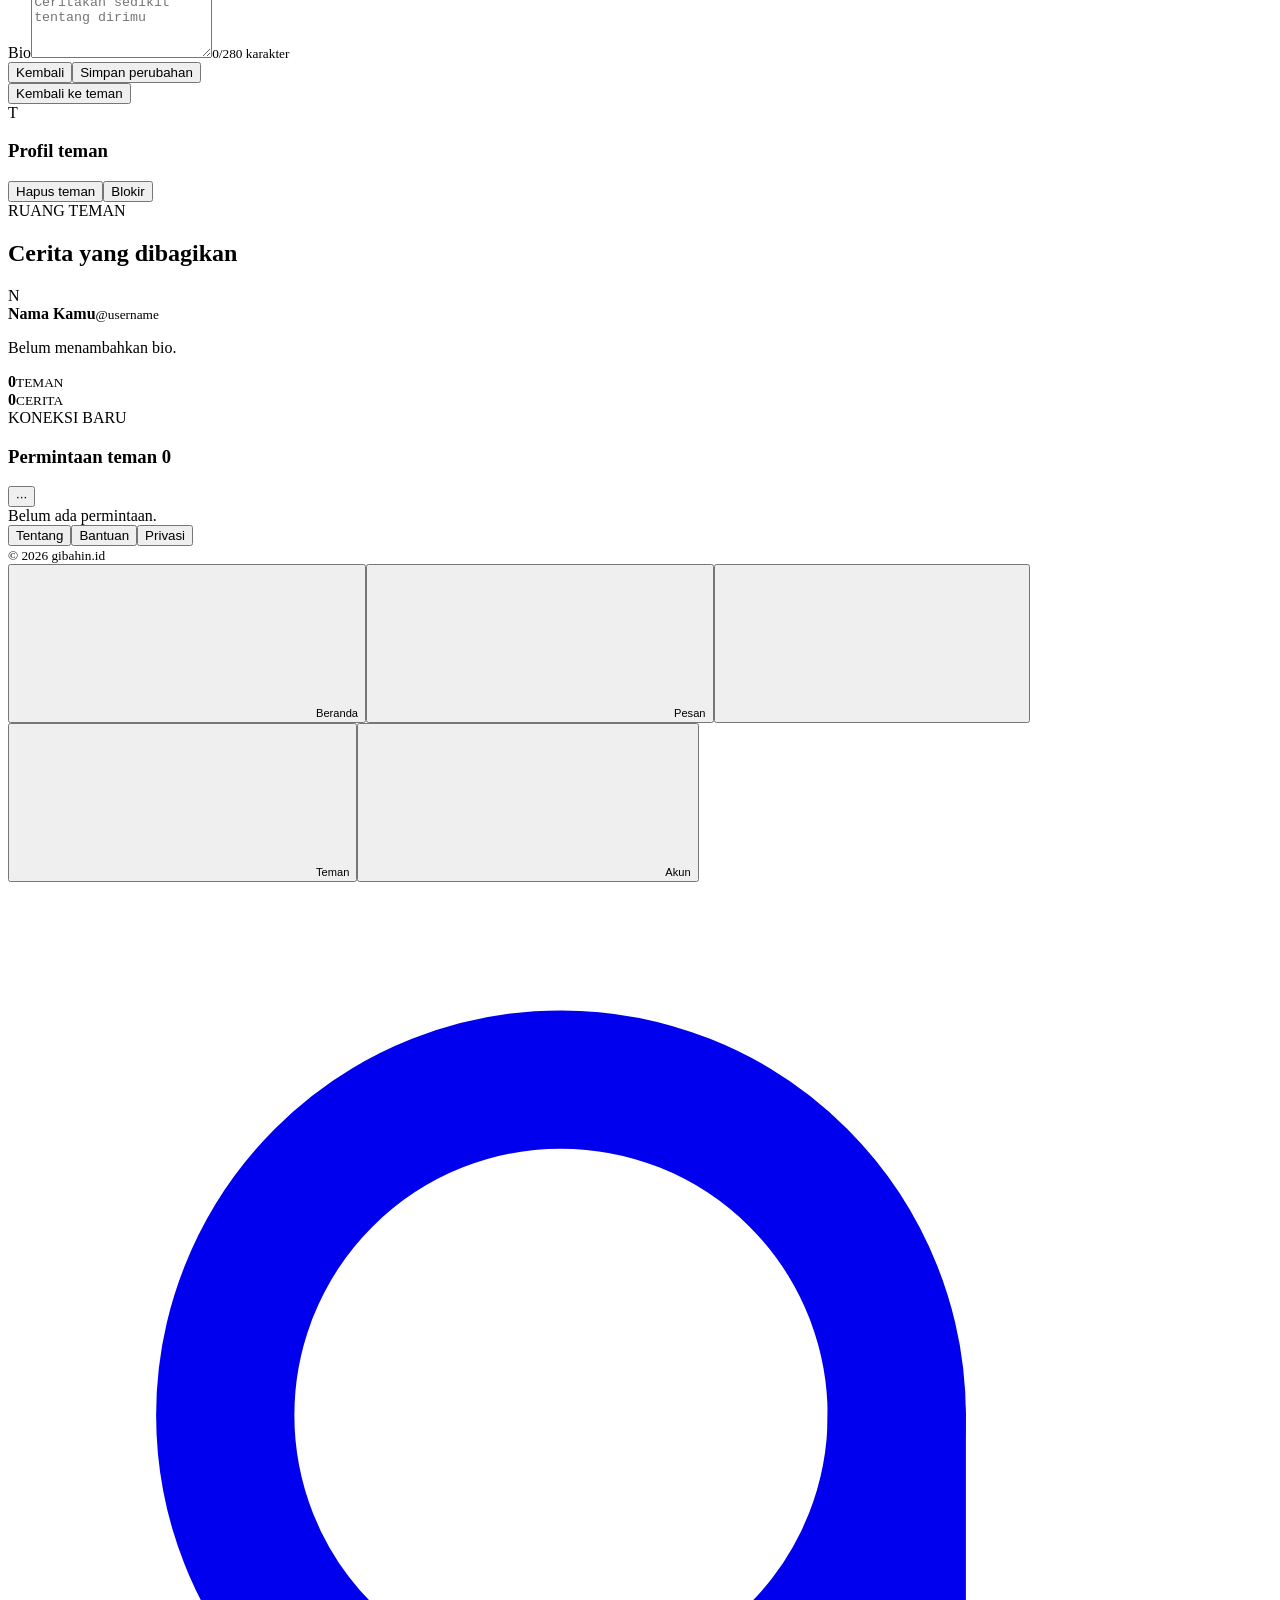
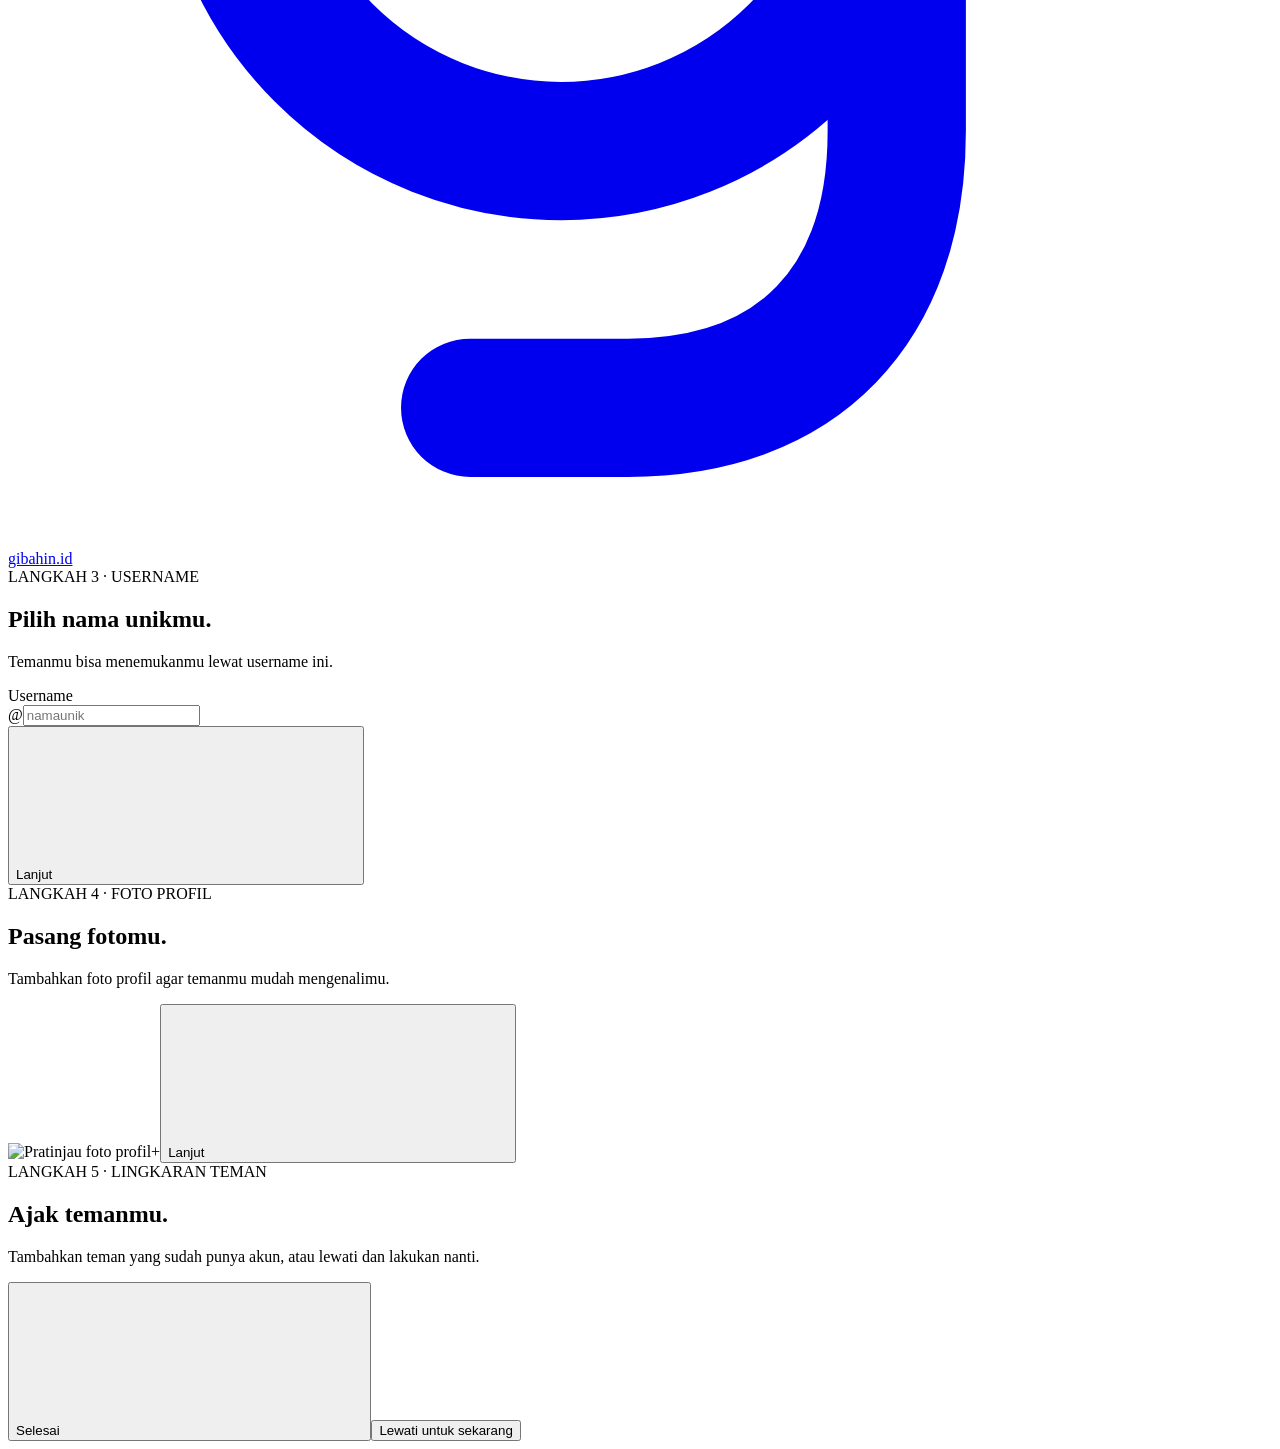
==== commit 1cfe3d36: "last update" ====
--- a/web/index.html
+++ b/web/index.html
@@ -3,19 +3,19 @@
 <head>
   <meta charset="utf-8"><meta name="viewport" content="width=device-width, initial-scale=1, viewport-fit=cover">
   <meta name="theme-color" content="#f7f1e7"><meta name="description" content="Tempat kecil untuk berbagi cerita dengan teman dekat.">
-  <link rel="manifest" href="/manifest.webmanifest"><link rel="icon" href="/icon.svg" type="image/svg+xml"><link rel="stylesheet" href="/style.css?v=27">
+  <link rel="manifest" href="/manifest.webmanifest"><link rel="icon" href="/icon.svg" type="image/svg+xml"><link rel="stylesheet" href="/style.css?v=32">
   <title>gibahin.id</title>
 </head>
 <body>
   <div class="grain"></div>
   <main id="auth" class="auth-shell">
     <section class="auth-copy">
-      <a class="brand" href="#"><span class="brand-mark">g.</span><span>gibahin.id</span></a>
+      <a class="brand" href="#"><span class="brand-mark" aria-hidden="true"><svg class="brand-glyph" viewBox="0 0 32 32" focusable="false"><circle cx="14" cy="13.5" r="8.5" fill="none" stroke="currentColor" stroke-width="3.5"/><path d="M22.5 13.5v8c0 4.4-2.5 7-6.8 7h-4" fill="none" stroke="currentColor" stroke-width="3.5" stroke-linecap="round"/></svg></span><span>gibahin.id</span></a>
       <div class="auth-message"><div class="eyebrow"><span class="pulse"></span> TEMAN DEKAT</div><h1>Berbagi kabar dengan orang-orang <em>terdekat.</em></h1><p>Cerita, foto, dan pesan pribadi dalam satu ruang yang terasa akrab.</p>
       </div><div class="auth-art" aria-hidden="true"><span class="art-loop"></span><div class="art-card art-card-back"></div><div class="art-card art-card-front"><span class="art-kicker">CATATAN · 01</span><span class="art-picture"><i></i><i></i><i></i></span><span class="art-lines"><i></i><i></i><i></i></span><span class="art-stamp">g.</span></div><span class="art-spark art-spark-one"></span><span class="art-spark art-spark-two"></span></div><div class="auth-foot">gibahin.id · 2026</div>
     </section>
     <section class="auth-panel">
-      <div class="mobile-brand"><span class="brand-mark">g.</span> gibahin.id</div>
+      <div class="mobile-brand"><span class="brand-mark" aria-hidden="true"><svg class="brand-glyph" viewBox="0 0 32 32" focusable="false"><circle cx="14" cy="13.5" r="8.5" fill="none" stroke="currentColor" stroke-width="3.5"/><path d="M22.5 13.5v8c0 4.4-2.5 7-6.8 7h-4" fill="none" stroke="currentColor" stroke-width="3.5" stroke-linecap="round"/></svg></span> gibahin.id</div>
       <div class="auth-card">
         <div id="loginForm"><div class="form-heading"><span class="eyebrow">SENANG LIHAT KAMU LAGI</span><h2>Masuk ke ruangmu.</h2><p>Obrolan dan cerita teman-temanmu menunggu.</p></div><label>Email<input id="loginEmail" type="email" placeholder="nama@email.com" autocomplete="email"></label><label>Kata sandi<input id="loginPassword" type="password" placeholder="Masukkan kata sandi" autocomplete="current-password"></label><div class="forgot-password-row"><button type="button" class="text-button" id="forgotPasswordAction">Lupa kata sandi?</button></div><button class="primary full" id="loginBtn">Masuk <svg class="ui-icon" aria-hidden="true"><use href="/icons.svg#arrow"></use></svg></button><div class="form-note">Belum punya akun? <button class="text-button" data-switch="register">Daftar di sini</button></div></div>
         <div id="registerForm" class="hidden"><div class="form-heading"><span class="eyebrow">LANGKAH 1 · BUAT AKUN</span><h2>Yuk, kenalan.</h2><p>Mulai dengan nama, email, dan kata sandi.</p></div><label>Nama lengkap<input id="regName" placeholder="Nama yang ingin ditampilkan" autocomplete="name"></label><label>Email<input id="regEmail" type="email" placeholder="nama@email.com" autocomplete="email"></label><label>Kata sandi<input id="regPassword" type="password" placeholder="Minimal 8 karakter" autocomplete="new-password"></label><button class="primary full" id="registerBtn">Daftar <svg class="ui-icon" aria-hidden="true"><use href="/icons.svg#arrow"></use></svg></button><div class="form-note">Sudah punya akun? <button class="text-button" data-switch="login">Masuk</button></div></div>
@@ -26,14 +26,15 @@
     </section>
   </main>
   <div id="app" class="app hidden">
-    <header class="topbar"><a class="brand" href="#"><span class="brand-mark">g.</span><span>gibahin.id</span></a><div class="top-actions"><button id="installBtn" class="install-btn hidden"><svg class="ui-icon" aria-hidden="true"><use href="/icons.svg#install"></use></svg> Pasang aplikasi</button><button class="icon-button" id="bellBtn" aria-label="Permintaan teman"><svg class="ui-icon" aria-hidden="true"><use href="/icons.svg#bell"></use></svg><span id="requestDot" class="request-notice hidden" aria-hidden="true"></span></button><div class="profile-menu-wrap"><button class="profile-chip" id="profileBtn" aria-haspopup="menu" aria-expanded="false"><span id="navAvatar" class="avatar avatar-small">N</span><span id="navName">Teman</span></button><div id="profileDropdown" class="profile-dropdown hidden" role="menu"><button type="button" id="editProfileAction" role="menuitem">Edit profil</button><button type="button" id="logoutMenuBtn" role="menuitem" class="danger-action">Keluar</button></div></div></div></header>
-    <div class="app-layout"><aside class="left-rail"><div class="rail-label">MENU</div><button class="nav-item selected" data-view="home"><svg class="ui-icon" aria-hidden="true"><use href="/icons.svg#home"></use></svg> Beranda</button><button class="nav-item" data-view="discover"><svg class="ui-icon" aria-hidden="true"><use href="/icons.svg#search"></use></svg> Cari teman</button><button class="nav-item" data-view="friends"><svg class="ui-icon" aria-hidden="true"><use href="/icons.svg#friends"></use></svg> Teman <span class="nav-count" id="friendCount">0</span></button><button class="nav-item" data-view="chat"><svg class="ui-icon" aria-hidden="true"><use href="/icons.svg#chat"></use></svg> Pesan<i id="desktopMessagePing" class="message-ping hidden" aria-hidden="true"></i></button><div class="rail-divider"></div><div class="rail-label">RUANG KAMU</div><div class="self-card"><span id="sideAvatar" class="avatar">N</span><div><strong id="sideName">Nama Kamu</strong><small id="sideHandle">@username</small></div></div><button class="logout" id="logoutBtn"><svg class="ui-icon" aria-hidden="true"><use href="/icons.svg#logout"></use></svg> Keluar akun</button></aside>
-      <section class="main-column"><div id="homeView"><div class="welcome-row"><div><span class="eyebrow">KAMIS, 9 OKTOBER 2026</span><h1 id="greeting">Halo, teman</h1><p class="subhead">Ada kabar apa hari ini?</p></div></div>
+    <header class="topbar"><a class="brand" href="#"><span class="brand-mark" aria-hidden="true"><svg class="brand-glyph" viewBox="0 0 32 32" focusable="false"><circle cx="14" cy="13.5" r="8.5" fill="none" stroke="currentColor" stroke-width="3.5"/><path d="M22.5 13.5v8c0 4.4-2.5 7-6.8 7h-4" fill="none" stroke="currentColor" stroke-width="3.5" stroke-linecap="round"/></svg></span><span>gibahin.id</span></a><div class="top-actions"><button id="installBtn" class="install-btn hidden"><svg class="ui-icon" aria-hidden="true"><use href="/icons.svg#install"></use></svg> Pasang aplikasi</button><button class="icon-button" id="bellBtn" aria-label="Notifikasi"><svg class="ui-icon" aria-hidden="true"><use href="/icons.svg#bell"></use></svg><span id="requestDot" class="request-notice hidden" aria-hidden="true"></span></button><div class="profile-menu-wrap"><button class="profile-chip" id="profileBtn" aria-haspopup="menu" aria-expanded="false"><span id="navAvatar" class="avatar avatar-small">N</span><span id="navName">Teman</span></button><div id="profileDropdown" class="profile-dropdown hidden" role="menu"><button type="button" id="editProfileAction" role="menuitem">Edit profil</button><button type="button" id="savedMenuAction" role="menuitem">Postingan tersimpan</button><button type="button" id="logoutMenuBtn" role="menuitem" class="danger-action">Keluar</button></div></div></div></header>
+    <div class="app-layout"><aside class="left-rail"><div class="rail-label">MENU</div><button class="nav-item selected" data-view="home"><svg class="ui-icon" aria-hidden="true"><use href="/icons.svg#home"></use></svg> Beranda</button><button class="nav-item" data-view="discover"><svg class="ui-icon" aria-hidden="true"><use href="/icons.svg#search"></use></svg> Cari teman</button><button class="nav-item" data-view="friends"><svg class="ui-icon" aria-hidden="true"><use href="/icons.svg#friends"></use></svg> Teman <span class="nav-count" id="friendCount">0</span></button><button class="nav-item" data-view="chat"><svg class="ui-icon" aria-hidden="true"><use href="/icons.svg#chat"></use></svg> Pesan<i id="desktopMessagePing" class="message-ping hidden" aria-hidden="true"></i></button><button class="nav-item" data-view="saved"><svg class="ui-icon" aria-hidden="true"><use href="/icons.svg#bookmark"></use></svg> Disimpan</button><div class="rail-divider"></div><div class="rail-label">RUANG KAMU</div><div class="self-card"><span id="sideAvatar" class="avatar">N</span><div><strong id="sideName">Nama Kamu</strong><small id="sideHandle">@username</small></div></div><button class="logout" id="logoutBtn"><svg class="ui-icon" aria-hidden="true"><use href="/icons.svg#logout"></use></svg> Keluar akun</button></aside>
+      <section class="main-column"><div id="homeView"><div class="welcome-row"><div><span class="eyebrow">KAMIS, 9 OKTOBER 2026</span><h1 id="greeting">Halo, teman</h1><p class="subhead">Ada kabar apa hari ini?</p></div></div><section class="story-shelf" aria-label="Cerita teman"><div id="storyRail" class="story-rail"></div></section>
         <section class="composer card"><div class="composer-top"><span id="composerAvatar" class="avatar">N</span><div class="composer-prompt"><strong>Ada cerita apa hari ini?</strong><small>Bagikan kabar ke teman-temanmu.</small></div><span class="privacy-pill"><svg class="ui-icon" aria-hidden="true"><use href="/icons.svg#lock"></use></svg> <span>Teman saja</span></span></div><textarea id="postCaption" maxlength="1000" placeholder="Tulis sesuatu yang ingin kamu bagikan..."></textarea><div id="imagePreview" class="image-preview hidden"><img id="selectedImage" alt="Pratinjau foto"><button id="removeImage" type="button" aria-label="Hapus foto">×</button></div><div class="composer-bottom"><div class="composer-tools"><label class="photo-button" for="photoInput" title="Tambahkan foto"><svg class="ui-icon" aria-hidden="true"><use href="/icons.svg#photo"></use></svg> <span>Foto</span></label><input id="photoInput" type="file" accept="image/jpeg,image/png,image/webp" hidden></div><button class="primary post-button" id="postBtn">Bagikan <svg class="ui-icon" aria-hidden="true"><use href="/icons.svg#arrow"></use></svg></button></div></section>
         <div class="feed-heading"><div><span class="eyebrow">LINIMASA</span><h2>Cerita teman</h2></div><span class="feed-sort">Terbaru dulu <svg class="ui-icon" aria-hidden="true"><use href="/icons.svg#sort"></use></svg></span></div><div id="feed" class="feed-list"></div></div>
+        <div id="savedView" class="secondary-view hidden"><div class="welcome-row"><div><span class="eyebrow">KOLEKSI KAMU</span><h1>Postingan tersimpan</h1><p class="subhead">Cerita yang ingin kamu simpan dekat-dekat.</p></div></div><div id="savedPostsList" class="feed-list"></div></div>
         <div id="discoverView" class="secondary-view hidden"><div class="welcome-row"><div><span class="eyebrow">LINGKARAN BARU</span><h1>Cari teman</h1><p class="subhead">Temukan orang yang kamu kenal.</p></div></div><div class="search-box"><svg class="ui-icon" aria-hidden="true"><use href="/icons.svg#search"></use></svg><input id="searchInput" placeholder="Cari nama atau username..."><kbd>/</kbd></div><div id="peopleList" class="people-list"></div></div>
         <div id="friendsView" class="secondary-view hidden"><div class="welcome-row"><div><span class="eyebrow">ORANG-ORANG TERDEKAT</span><h1>Temanmu</h1><p class="subhead">Orang-orang yang sudah terhubung denganmu.</p></div></div><div id="friendsList" class="people-list"></div><details class="blocked-section"><summary>Akun yang diblokir</summary><div id="blockedList" class="blocked-list"><div class="empty-mini">Memuat...</div></div></details></div>
-        <div id="chatView" class="secondary-view hidden"><div class="welcome-row"><div><span class="eyebrow">OBROLAN PRIBADI</span><h1>Pesan</h1><p class="subhead">Percakapanmu dengan teman.</p></div></div><div class="chat-layout"><aside class="chat-sidebar"><div class="chat-list-title">TEMAN</div><label class="chat-search"><svg class="ui-icon" aria-hidden="true"><use href="/icons.svg#search"></use></svg><input id="chatSearchInput" type="search" placeholder="Cari chat" aria-label="Cari percakapan"></label><div id="conversationList" class="conversation-list"></div></aside><section class="chat-panel"><div id="chatEmpty" class="chat-empty"><svg class="ui-icon chat-empty-icon" aria-hidden="true"><use href="/icons.svg#chat"></use></svg><strong>Pilih teman untuk mulai mengobrol.</strong><small>Chat hanya tersedia setelah permintaan pertemanan diterima.</small></div><div id="activeChat" class="active-chat hidden"><div id="chatHeader" class="chat-header"></div><div id="messageList" class="message-list"></div><form id="messageForm" class="message-form"><div id="chatImagePreview" class="chat-image-preview hidden"><img id="chatImagePreviewImg" alt="Pratinjau foto chat"><button type="button" id="removeChatImage" aria-label="Hapus foto">×</button></div><div class="message-compose-row"><label class="chat-photo-button" for="chatImageInput" title="Kirim foto"><svg class="ui-icon" aria-hidden="true"><use href="/icons.svg#photo"></use></svg></label><input id="chatImageInput" type="file" accept="image/jpeg,image/png,image/webp" hidden><input id="messageInput" maxlength="4000" placeholder="Tulis pesan..." autocomplete="off"><button class="primary" type="submit">Kirim <svg class="ui-icon" aria-hidden="true"><use href="/icons.svg#arrow"></use></svg></button></div></form></div></section></div></div>
+        <div id="chatView" class="secondary-view hidden"><div class="welcome-row"><div><span class="eyebrow">OBROLAN PRIBADI</span><h1>Pesan</h1><p class="subhead">Percakapanmu dengan teman.</p></div></div><div class="chat-layout"><aside class="chat-sidebar"><div class="chat-list-title">TEMAN</div><label class="chat-search"><svg class="ui-icon" aria-hidden="true"><use href="/icons.svg#search"></use></svg><input id="chatSearchInput" type="search" placeholder="Cari chat" aria-label="Cari percakapan"></label><div id="conversationList" class="conversation-list"></div></aside><section class="chat-panel"><div id="chatEmpty" class="chat-empty"><svg class="ui-icon chat-empty-icon" aria-hidden="true"><use href="/icons.svg#chat"></use></svg><strong>Pilih teman untuk mulai mengobrol.</strong><small>Chat hanya tersedia setelah permintaan pertemanan diterima.</small></div><div id="activeChat" class="active-chat hidden"><div id="chatHeader" class="chat-header"></div><div id="messageList" class="message-list"></div><form id="messageForm" class="message-form"><div id="chatImagePreview" class="chat-image-preview hidden"><img id="chatImagePreviewImg" alt="Pratinjau foto chat"><button type="button" id="removeChatImage" aria-label="Hapus foto">×</button></div><div class="message-compose-row"><label class="chat-photo-button" for="chatImageInput" title="Kirim foto" aria-label="Kirim foto"><svg viewBox="0 0 24 24" aria-hidden="true"><path d="M4 7.5h3l1.5-2h7l1.5 2h3v11H4z"/><circle cx="12" cy="13" r="3.5"/><path d="M17.5 10h.01"/></svg></label><input id="chatImageInput" type="file" accept="image/jpeg,image/png,image/webp" hidden><input id="messageInput" maxlength="4000" placeholder="Tulis pesan..." autocomplete="off"><button class="primary" type="submit">Kirim <svg class="ui-icon" aria-hidden="true"><use href="/icons.svg#arrow"></use></svg></button></div></form></div></section></div></div>
       <div id="profileView" class="secondary-view hidden"><div class="welcome-row"><div><span class="eyebrow">AKUN KAMU</span><h1>Edit profil</h1><p class="subhead">Perbarui nama, username, bio, dan foto profilmu.</p></div></div><section class="profile-page card"><form id="profileForm"><div class="profile-photo-row"><div class="profile-preview"><img id="profileAvatarPreview" alt="Pratinjau foto profil"></div><div><label class="photo-button profile-photo-button" for="profileAvatarInput">Pilih foto</label><input id="profileAvatarInput" type="file" accept="image/jpeg,image/png,image/webp" hidden><button class="text-button" type="button" id="clearProfileAvatar">Hapus foto</button></div></div><label>Nama lengkap<input id="profileName" maxlength="100" required autocomplete="name"></label><label>Username<div class="input-prefix"><span>@</span><input id="profileUsername" maxlength="24" required autocomplete="username"></div></label><label>Bio<textarea id="profileBio" maxlength="280" rows="4" placeholder="Ceritakan sedikit tentang dirimu"></textarea><small class="profile-help"><span id="bioCount">0</span>/280 karakter</small></label><div class="profile-form-actions"><button type="button" class="profile-cancel" id="cancelProfile">Kembali</button><button type="submit" class="primary">Simpan perubahan</button></div><div id="profileError" class="error hidden"></div></form></section></div>
       <div id="friendProfileView" class="secondary-view hidden"><button class="profile-back" id="backFromFriendProfile">Kembali ke teman</button><section class="friend-profile-card card"><div id="friendProfileCover" class="friend-profile-cover"></div><div class="friend-profile-body"><span id="friendProfileAvatar" class="avatar friend-profile-avatar">T</span><h1 id="friendProfileName">Profil teman</h1><div id="friendProfileHandle" class="friend-profile-handle"></div><p id="friendProfileBio" class="friend-profile-bio"></p><div class="friend-profile-actions"><button type="button" class="profile-cancel" id="removeFriendAction">Hapus teman</button><button type="button" class="danger-action block-user-action" id="blockFriendAction">Blokir</button></div></div></section><div class="feed-heading"><div><span class="eyebrow">RUANG TEMAN</span><h2>Cerita yang dibagikan</h2></div></div><div id="friendProfilePosts" class="feed-list"></div></div>
       </section><aside class="right-rail"><div class="mini-profile"><div class="mini-cover"></div><span id="rightAvatar" class="avatar mini-avatar">N</span><div class="mini-profile-info"><strong id="rightName">Nama Kamu</strong><small id="rightHandle">@username</small><p id="rightBio">Belum menambahkan bio.</p></div><div class="mini-stats"><div><strong id="statFriends">0</strong><small>TEMAN</small></div><div><strong id="statPosts">0</strong><small>CERITA</small></div></div></div>
@@ -42,11 +43,13 @@
     <footer class="site-footer"><nav class="site-footer-links" aria-label="Informasi"><button type="button" data-info="about" aria-haspopup="dialog">Tentang</button><button type="button" data-info="help" aria-haspopup="dialog">Bantuan</button><button type="button" data-info="privacy" aria-haspopup="dialog">Privasi</button></nav><small>© 2026 gibahin.id</small></footer>
     <nav class="mobile-nav"><button class="selected" data-view="home"><svg class="ui-icon" aria-hidden="true"><use href="/icons.svg#home"></use></svg><small>Beranda</small></button><button data-view="chat"><svg class="ui-icon" aria-hidden="true"><use href="/icons.svg#chat"></use></svg><i id="mobileMessagePing" class="message-ping hidden" aria-hidden="true"></i><small>Pesan</small></button><button class="mobile-compose" id="mobileCompose" aria-label="Buat cerita"><svg class="ui-icon" aria-hidden="true"><use href="/icons.svg#plus"></use></svg></button><button data-view="friends"><svg class="ui-icon" aria-hidden="true"><use href="/icons.svg#friends"></use></svg><small>Teman</small></button><button id="mobileProfile" data-view="profile"><svg class="ui-icon" aria-hidden="true"><use href="/icons.svg#person"></use></svg><small>Akun</small></button></nav>
   </div>
-  <div id="onboarding" class="onboarding-overlay hidden"><div class="onboarding-card"><a class="brand" href="#"><span class="brand-mark">g.</span><span>gibahin.id</span></a><div class="onboard-progress"><i id="progressBar"></i></div><div id="onboardStep1"><span class="eyebrow">LANGKAH 3 · USERNAME</span><h2>Pilih nama unikmu.</h2><p>Temanmu bisa menemukanmu lewat username ini.</p><label>Username<div class="input-prefix"><span>@</span><input id="onboardUsername" maxlength="24" placeholder="namaunik" autocomplete="username"></div></label><button class="primary full" id="saveUsername">Lanjut <svg class="ui-icon" aria-hidden="true"><use href="/icons.svg#arrow"></use></svg></button></div><div id="onboardStep2" class="hidden"><span class="eyebrow">LANGKAH 4 · FOTO PROFIL</span><h2>Pasang fotomu.</h2><p>Tambahkan foto profil agar temanmu mudah mengenalimu.</p><label class="avatar-upload" for="avatarInput"><img id="avatarPreview" alt="Pratinjau foto profil"><span id="avatarPlaceholder">+</span></label><input id="avatarInput" type="file" accept="image/jpeg,image/png,image/webp" hidden><button class="primary full" id="saveAvatar">Lanjut <svg class="ui-icon" aria-hidden="true"><use href="/icons.svg#arrow"></use></svg></button></div><div id="onboardStep3" class="hidden"><span class="eyebrow">LANGKAH 5 · LINGKARAN TEMAN</span><h2>Ajak temanmu.</h2><p>Tambahkan teman yang sudah punya akun, atau lewati dan lakukan nanti.</p><div id="onboardPeople" class="onboard-people"></div><button class="primary full" id="finishOnboarding">Selesai <svg class="ui-icon" aria-hidden="true"><use href="/icons.svg#check"></use></svg></button><button class="text-button skip-step" id="skipFriends">Lewati untuk sekarang</button></div><div id="onboardError" class="error hidden"></div></div></div>
+  <div id="onboarding" class="onboarding-overlay hidden"><div class="onboarding-card"><a class="brand" href="#"><span class="brand-mark" aria-hidden="true"><svg class="brand-glyph" viewBox="0 0 32 32" focusable="false"><circle cx="14" cy="13.5" r="8.5" fill="none" stroke="currentColor" stroke-width="3.5"/><path d="M22.5 13.5v8c0 4.4-2.5 7-6.8 7h-4" fill="none" stroke="currentColor" stroke-width="3.5" stroke-linecap="round"/></svg></span><span>gibahin.id</span></a><div class="onboard-progress"><i id="progressBar"></i></div><div id="onboardStep1"><span class="eyebrow">LANGKAH 3 · USERNAME</span><h2>Pilih nama unikmu.</h2><p>Temanmu bisa menemukanmu lewat username ini.</p><label>Username<div class="input-prefix"><span>@</span><input id="onboardUsername" maxlength="24" placeholder="namaunik" autocomplete="username"></div></label><button class="primary full" id="saveUsername">Lanjut <svg class="ui-icon" aria-hidden="true"><use href="/icons.svg#arrow"></use></svg></button></div><div id="onboardStep2" class="hidden"><span class="eyebrow">LANGKAH 4 · FOTO PROFIL</span><h2>Pasang fotomu.</h2><p>Tambahkan foto profil agar temanmu mudah mengenalimu.</p><label class="avatar-upload" for="avatarInput"><img id="avatarPreview" alt="Pratinjau foto profil"><span id="avatarPlaceholder">+</span></label><input id="avatarInput" type="file" accept="image/jpeg,image/png,image/webp" hidden><button class="primary full" id="saveAvatar">Lanjut <svg class="ui-icon" aria-hidden="true"><use href="/icons.svg#arrow"></use></svg></button></div><div id="onboardStep3" class="hidden"><span class="eyebrow">LANGKAH 5 · LINGKARAN TEMAN</span><h2>Ajak temanmu.</h2><p>Tambahkan teman yang sudah punya akun, atau lewati dan lakukan nanti.</p><div id="onboardPeople" class="onboard-people"></div><button class="primary full" id="finishOnboarding">Selesai <svg class="ui-icon" aria-hidden="true"><use href="/icons.svg#check"></use></svg></button><button class="text-button skip-step" id="skipFriends">Lewati untuk sekarang</button></div><div id="onboardError" class="error hidden"></div></div></div>
   <dialog id="avatarCropDialog" class="profile-dialog crop-dialog" aria-labelledby="avatarCropTitle"><div class="profile-dialog-heading"><div><span class="eyebrow">FOTO PROFIL</span><h2 id="avatarCropTitle">Atur foto</h2></div><button type="button" class="profile-close" id="cancelAvatarCrop" aria-label="Tutup"><svg class="ui-icon" aria-hidden="true"><use href="/icons.svg#close"></use></svg></button></div><p class="crop-help">Geser dan perbesar foto sampai pas di dalam bingkai.</p><div id="cropStage" class="crop-stage"><img id="cropSource" alt="Atur potongan foto profil" draggable="false"></div><label class="crop-slider-label">Perbesar <input id="cropZoom" type="range" min="1" max="3" step="0.01" value="1"></label><label class="crop-slider-label">Geser horizontal <input id="cropX" type="range" min="0" max="100" value="50"></label><label class="crop-slider-label">Geser vertikal <input id="cropY" type="range" min="0" max="100" value="50"></label><div class="profile-form-actions"><button type="button" class="profile-cancel" id="cancelCropButton">Batal</button><button type="button" class="primary" id="applyAvatarCrop">Gunakan foto</button></div></dialog>
   <dialog id="postEditDialog" class="profile-dialog" aria-labelledby="postEditTitle"><form id="postEditForm"><div class="profile-dialog-heading"><div><span class="eyebrow">CERITAMU</span><h2 id="postEditTitle">Edit postingan</h2></div><button type="button" class="profile-close" id="closePostEdit" aria-label="Tutup"><svg class="ui-icon" aria-hidden="true"><use href="/icons.svg#close"></use></svg></button></div><label>Isi cerita<textarea id="editPostCaption" maxlength="1000" rows="5" placeholder="Tulis sesuatu yang ingin kamu bagikan..."></textarea></label><div class="edit-photo-tools"><label class="photo-button profile-photo-button" for="editPostPhoto">Pilih foto</label><input id="editPostPhoto" type="file" accept="image/jpeg,image/png,image/webp" hidden><button type="button" class="text-button" id="clearEditPostPhoto">Hapus foto</button></div><div id="editPostPreview" class="image-preview hidden"><img id="editPostImage" alt="Pratinjau foto postingan"></div><div id="postEditError" class="error hidden"></div><div class="profile-form-actions"><button type="button" class="profile-cancel" id="cancelPostEdit">Batal</button><button type="submit" class="primary">Simpan perubahan</button></div></form></dialog>
+  <dialog id="storyCreateDialog" class="profile-dialog story-create-dialog" aria-labelledby="storyCreateTitle"><form id="storyCreateForm"><div class="profile-dialog-heading"><div><span class="eyebrow">SEHARI SAJA</span><h2 id="storyCreateTitle">Tambah cerita</h2></div><button type="button" class="profile-close" id="closeStoryCreate" aria-label="Tutup"><svg class="ui-icon" aria-hidden="true"><use href="/icons.svg#close"></use></svg></button></div><label>Tulis secuil ceritamu<textarea id="storyCaption" maxlength="280" rows="4" placeholder="Apa yang sedang kamu lakukan?"></textarea></label><div class="edit-photo-tools"><label class="photo-button profile-photo-button" for="storyPhoto">Pilih foto</label><input id="storyPhoto" type="file" accept="image/jpeg,image/png,image/webp" hidden><small>Foto opsional - maksimal 5 MB</small></div><div id="storyPreview" class="image-preview hidden"><img id="storyImagePreview" alt="Pratinjau cerita"><button id="clearStoryPhoto" type="button" aria-label="Hapus foto"><svg class="ui-icon" aria-hidden="true"><use href="/icons.svg#close"></use></svg></button></div><div id="storyCreateError" class="error hidden"></div><div class="profile-form-actions"><button type="button" class="profile-cancel" id="cancelStoryCreate">Batal</button><button type="submit" id="publishStory" class="primary">Bagikan cerita</button></div></form></dialog>
+  <dialog id="storyViewerDialog" class="story-viewer-dialog" aria-label="Cerita"><div class="story-viewer"><div id="storyViewerProgress" class="story-viewer-progress"></div><header><span id="storyViewerAvatar" class="avatar"></span><div><strong id="storyViewerName"></strong><small id="storyViewerTime"></small></div><button id="closeStoryViewer" class="story-close" aria-label="Tutup cerita"><svg class="ui-icon" aria-hidden="true"><use href="/icons.svg#close"></use></svg></button></header><div class="story-viewer-content"><img id="storyViewerImage" class="hidden" alt="Foto cerita"><p id="storyViewerCaption"></p></div><div class="story-viewer-controls"><button id="storyPrev" aria-label="Cerita sebelumnya"><svg viewBox="0 0 24 24" aria-hidden="true"><path d="m15 5-7 7 7 7"/></svg></button><button id="storyNext" aria-label="Cerita berikutnya"><svg viewBox="0 0 24 24" aria-hidden="true"><path d="m9 5 7 7-7 7"/></svg></button></div></div></dialog>
   <dialog id="friendRequestsDialog" class="profile-dialog request-dialog" aria-labelledby="friendRequestsTitle"><div class="profile-dialog-heading"><div><span class="eyebrow">KONEKSI BARU</span><h2 id="friendRequestsTitle">Permintaan teman <span id="requestDialogCount" class="count-badge">0</span></h2></div><button type="button" class="profile-close" id="closeFriendRequests" aria-label="Tutup"><svg class="ui-icon" aria-hidden="true"><use href="/icons.svg#close"></use></svg></button></div><div id="requestDialogList" class="request-list"></div></dialog>
-  <dialog id="infoDialog" class="profile-dialog info-dialog" aria-labelledby="infoDialogTitle"><div class="profile-dialog-heading"><div><span class="eyebrow">gibahin.id</span><h2 id="infoDialogTitle">Informasi</h2></div><button type="button" class="profile-close" id="closeInfoDialog" aria-label="Tutup"><svg class="ui-icon" aria-hidden="true"><use href="/icons.svg#close"></use></svg></button></div><div id="infoDialogBody" class="info-dialog-body"></div></dialog>
+  <dialog id="notificationsDialog" class="profile-dialog notifications-dialog" aria-labelledby="notificationsTitle"><div class="profile-dialog-heading"><div><span class="eyebrow">UNTUKMU</span><h2 id="notificationsTitle">Notifikasi</h2></div><div class="notification-heading-actions"><button type="button" id="markAllNotifications" class="text-button">Tandai semua dibaca</button><button type="button" class="profile-close" id="closeNotifications" aria-label="Tutup"><svg class="ui-icon" aria-hidden="true"><use href="/icons.svg#close"></use></svg></button></div></div><div id="notificationsList" class="notification-list"><div class="empty-mini">Belum ada notifikasi.</div></div></dialog><dialog id="infoDialog" class="profile-dialog info-dialog" aria-labelledby="infoDialogTitle"><div class="profile-dialog-heading"><div><span class="eyebrow">gibahin.id</span><h2 id="infoDialogTitle">Informasi</h2></div><button type="button" class="profile-close" id="closeInfoDialog" aria-label="Tutup"><svg class="ui-icon" aria-hidden="true"><use href="/icons.svg#close"></use></svg></button></div><div id="infoDialogBody" class="info-dialog-body"></div></dialog>
   <div id="toast" class="toast"></div>
-  <script src="/app.js?v=24" defer></script>
+  <script src="/app.js?v=29" defer></script>
 </body></html>
